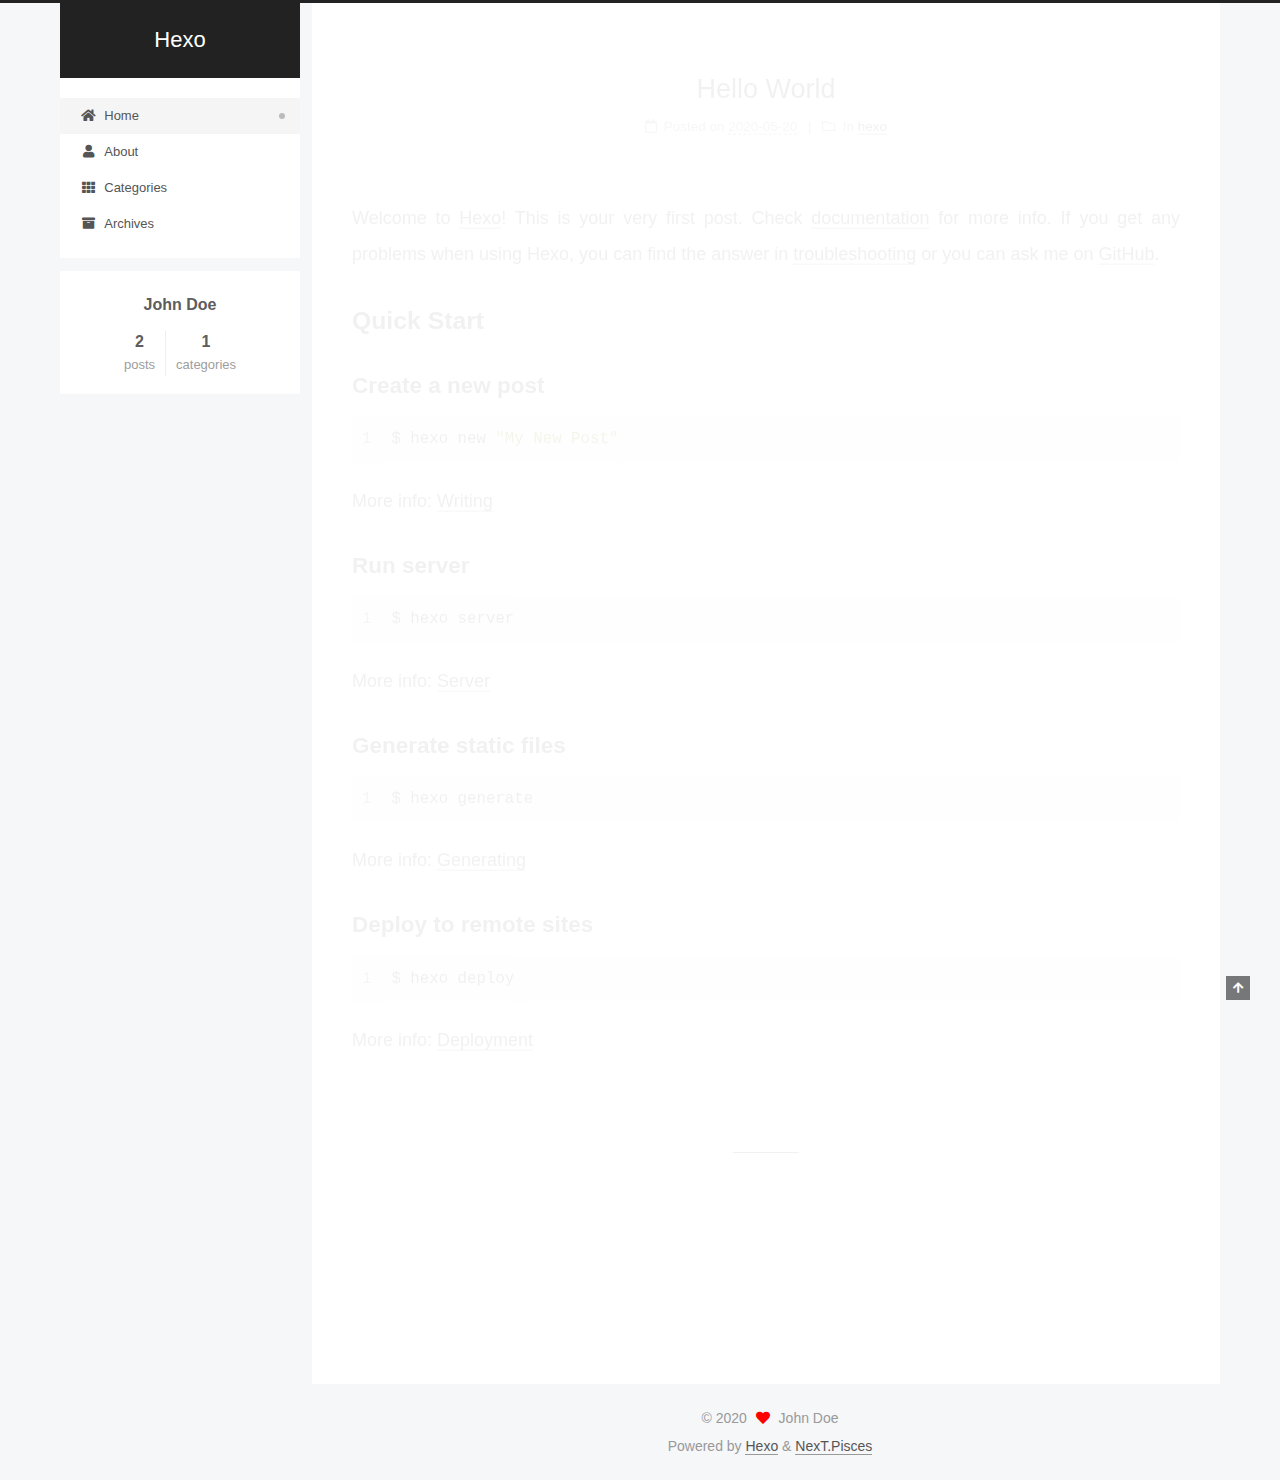
==== index.html @ 44967f20 "Site updated: 2020-05-20 11:41:37" ====
<!DOCTYPE html>
<html lang="en">
<head>
  <meta charset="UTF-8">
<meta name="viewport" content="width=device-width, initial-scale=1, maximum-scale=2">
<meta name="theme-color" content="#222">
<meta name="generator" content="Hexo 4.2.1">
  <link rel="apple-touch-icon" sizes="180x180" href="/images/apple-touch-icon-next.png">
  <link rel="icon" type="image/png" sizes="32x32" href="/images/favicon-32x32-next.png">
  <link rel="icon" type="image/png" sizes="16x16" href="/images/favicon-16x16-next.png">
  <link rel="mask-icon" href="/images/logo.svg" color="#222">

<link rel="stylesheet" href="/css/main.css">


<link rel="stylesheet" href="/lib/font-awesome/css/all.min.css">

<script id="hexo-configurations">
    var NexT = window.NexT || {};
    var CONFIG = {"hostname":"yoursite.com","root":"/","scheme":"Pisces","version":"7.8.0","exturl":false,"sidebar":{"position":"left","display":"post","padding":18,"offset":12,"onmobile":false},"copycode":{"enable":false,"show_result":false,"style":null},"back2top":{"enable":true,"sidebar":false,"scrollpercent":false},"bookmark":{"enable":false,"color":"#222","save":"auto"},"fancybox":false,"mediumzoom":false,"lazyload":false,"pangu":false,"comments":{"style":"tabs","active":null,"storage":true,"lazyload":false,"nav":null},"algolia":{"hits":{"per_page":10},"labels":{"input_placeholder":"Search for Posts","hits_empty":"We didn't find any results for the search: ${query}","hits_stats":"${hits} results found in ${time} ms"}},"localsearch":{"enable":false,"trigger":"auto","top_n_per_article":1,"unescape":false,"preload":false},"motion":{"enable":true,"async":false,"transition":{"post_block":"fadeIn","post_header":"slideDownIn","post_body":"slideDownIn","coll_header":"slideLeftIn","sidebar":"slideUpIn"}}};
  </script>

  <meta property="og:type" content="website">
<meta property="og:title" content="Hexo">
<meta property="og:url" content="http://yoursite.com/index.html">
<meta property="og:site_name" content="Hexo">
<meta property="og:locale" content="en_US">
<meta property="article:author" content="John Doe">
<meta name="twitter:card" content="summary">

<link rel="canonical" href="http://yoursite.com/">


<script id="page-configurations">
  // https://hexo.io/docs/variables.html
  CONFIG.page = {
    sidebar: "",
    isHome : true,
    isPost : false,
    lang   : 'en'
  };
</script>

  <title>Hexo</title>
  






  <noscript>
  <style>
  .use-motion .brand,
  .use-motion .menu-item,
  .sidebar-inner,
  .use-motion .post-block,
  .use-motion .pagination,
  .use-motion .comments,
  .use-motion .post-header,
  .use-motion .post-body,
  .use-motion .collection-header { opacity: initial; }

  .use-motion .site-title,
  .use-motion .site-subtitle {
    opacity: initial;
    top: initial;
  }

  .use-motion .logo-line-before i { left: initial; }
  .use-motion .logo-line-after i { right: initial; }
  </style>
</noscript>

</head>

<body itemscope itemtype="http://schema.org/WebPage">
  <div class="container use-motion">
    <div class="headband"></div>

    <header class="header" itemscope itemtype="http://schema.org/WPHeader">
      <div class="header-inner"><div class="site-brand-container">
  <div class="site-nav-toggle">
    <div class="toggle" aria-label="Toggle navigation bar">
      <span class="toggle-line toggle-line-first"></span>
      <span class="toggle-line toggle-line-middle"></span>
      <span class="toggle-line toggle-line-last"></span>
    </div>
  </div>

  <div class="site-meta">

    <a href="/" class="brand" rel="start">
      <span class="logo-line-before"><i></i></span>
      <h1 class="site-title">Hexo</h1>
      <span class="logo-line-after"><i></i></span>
    </a>
  </div>

  <div class="site-nav-right">
    <div class="toggle popup-trigger">
    </div>
  </div>
</div>




<nav class="site-nav">
  <ul id="menu" class="main-menu menu">
        <li class="menu-item menu-item-home">

    <a href="/" rel="section"><i class="fa fa-home fa-fw"></i>Home</a>

  </li>
        <li class="menu-item menu-item-about">

    <a href="/about/" rel="section"><i class="fa fa-user fa-fw"></i>About</a>

  </li>
        <li class="menu-item menu-item-categories">

    <a href="/categories/" rel="section"><i class="fa fa-th fa-fw"></i>Categories</a>

  </li>
        <li class="menu-item menu-item-archives">

    <a href="/archives/" rel="section"><i class="fa fa-archive fa-fw"></i>Archives</a>

  </li>
  </ul>
</nav>




</div>
    </header>

    
  <div class="back-to-top">
    <i class="fa fa-arrow-up"></i>
    <span>0%</span>
  </div>


    <main class="main">
      <div class="main-inner">
        <div class="content-wrap">
          

          <div class="content index posts-expand">
            
      
  
  
  <article itemscope itemtype="http://schema.org/Article" class="post-block" lang="en">
    <link itemprop="mainEntityOfPage" href="http://yoursite.com/2020/05/20/hello-world/">

    <span hidden itemprop="author" itemscope itemtype="http://schema.org/Person">
      <meta itemprop="image" content="/images/avatar.gif">
      <meta itemprop="name" content="John Doe">
      <meta itemprop="description" content="">
    </span>

    <span hidden itemprop="publisher" itemscope itemtype="http://schema.org/Organization">
      <meta itemprop="name" content="Hexo">
    </span>
      <header class="post-header">
        <h2 class="post-title" itemprop="name headline">
          
            <a href="/2020/05/20/hello-world/" class="post-title-link" itemprop="url">Hello World</a>
        </h2>

        <div class="post-meta">
            <span class="post-meta-item">
              <span class="post-meta-item-icon">
                <i class="far fa-calendar"></i>
              </span>
              <span class="post-meta-item-text">Posted on</span>
              

              <time title="Created: 2020-05-20 10:34:43 / Modified: 10:53:26" itemprop="dateCreated datePublished" datetime="2020-05-20T10:34:43+08:00">2020-05-20</time>
            </span>
            <span class="post-meta-item">
              <span class="post-meta-item-icon">
                <i class="far fa-folder"></i>
              </span>
              <span class="post-meta-item-text">In</span>
                <span itemprop="about" itemscope itemtype="http://schema.org/Thing">
                  <a href="/categories/hexo/" itemprop="url" rel="index"><span itemprop="name">hexo</span></a>
                </span>
            </span>

          

        </div>
      </header>

    
    
    
    <div class="post-body" itemprop="articleBody">

      
          <p>Welcome to <a href="https://hexo.io/" target="_blank" rel="noopener">Hexo</a>! This is your very first post. Check <a href="https://hexo.io/docs/" target="_blank" rel="noopener">documentation</a> for more info. If you get any problems when using Hexo, you can find the answer in <a href="https://hexo.io/docs/troubleshooting.html" target="_blank" rel="noopener">troubleshooting</a> or you can ask me on <a href="https://github.com/hexojs/hexo/issues" target="_blank" rel="noopener">GitHub</a>.</p>
<h2 id="Quick-Start"><a href="#Quick-Start" class="headerlink" title="Quick Start"></a>Quick Start</h2><h3 id="Create-a-new-post"><a href="#Create-a-new-post" class="headerlink" title="Create a new post"></a>Create a new post</h3><figure class="highlight bash"><table><tr><td class="gutter"><pre><span class="line">1</span><br></pre></td><td class="code"><pre><span class="line">$ hexo new <span class="string">"My New Post"</span></span><br></pre></td></tr></table></figure>

<p>More info: <a href="https://hexo.io/docs/writing.html" target="_blank" rel="noopener">Writing</a></p>
<h3 id="Run-server"><a href="#Run-server" class="headerlink" title="Run server"></a>Run server</h3><figure class="highlight bash"><table><tr><td class="gutter"><pre><span class="line">1</span><br></pre></td><td class="code"><pre><span class="line">$ hexo server</span><br></pre></td></tr></table></figure>

<p>More info: <a href="https://hexo.io/docs/server.html" target="_blank" rel="noopener">Server</a></p>
<h3 id="Generate-static-files"><a href="#Generate-static-files" class="headerlink" title="Generate static files"></a>Generate static files</h3><figure class="highlight bash"><table><tr><td class="gutter"><pre><span class="line">1</span><br></pre></td><td class="code"><pre><span class="line">$ hexo generate</span><br></pre></td></tr></table></figure>

<p>More info: <a href="https://hexo.io/docs/generating.html" target="_blank" rel="noopener">Generating</a></p>
<h3 id="Deploy-to-remote-sites"><a href="#Deploy-to-remote-sites" class="headerlink" title="Deploy to remote sites"></a>Deploy to remote sites</h3><figure class="highlight bash"><table><tr><td class="gutter"><pre><span class="line">1</span><br></pre></td><td class="code"><pre><span class="line">$ hexo deploy</span><br></pre></td></tr></table></figure>

<p>More info: <a href="https://hexo.io/docs/one-command-deployment.html" target="_blank" rel="noopener">Deployment</a></p>

      
    </div>

    
    
    
      <footer class="post-footer">
        <div class="post-eof"></div>
      </footer>
  </article>
  
  
  

      
  
  
  <article itemscope itemtype="http://schema.org/Article" class="post-block" lang="en">
    <link itemprop="mainEntityOfPage" href="http://yoursite.com/2020/05/20/%E6%B5%8B%E8%AF%95%E6%96%87%E7%AB%A0/">

    <span hidden itemprop="author" itemscope itemtype="http://schema.org/Person">
      <meta itemprop="image" content="/images/avatar.gif">
      <meta itemprop="name" content="John Doe">
      <meta itemprop="description" content="">
    </span>

    <span hidden itemprop="publisher" itemscope itemtype="http://schema.org/Organization">
      <meta itemprop="name" content="Hexo">
    </span>
      <header class="post-header">
        <h2 class="post-title" itemprop="name headline">
          
            <a href="/2020/05/20/%E6%B5%8B%E8%AF%95%E6%96%87%E7%AB%A0/" class="post-title-link" itemprop="url">测试文章</a>
        </h2>

        <div class="post-meta">
            <span class="post-meta-item">
              <span class="post-meta-item-icon">
                <i class="far fa-calendar"></i>
              </span>
              <span class="post-meta-item-text">Posted on</span>
              

              <time title="Created: 2020-05-20 10:34:43 / Modified: 10:53:16" itemprop="dateCreated datePublished" datetime="2020-05-20T10:34:43+08:00">2020-05-20</time>
            </span>
            <span class="post-meta-item">
              <span class="post-meta-item-icon">
                <i class="far fa-folder"></i>
              </span>
              <span class="post-meta-item-text">In</span>
                <span itemprop="about" itemscope itemtype="http://schema.org/Thing">
                  <a href="/categories/hexo/" itemprop="url" rel="index"><span itemprop="name">hexo</span></a>
                </span>
            </span>

          

        </div>
      </header>

    
    
    
    <div class="post-body" itemprop="articleBody">

      
          
      
    </div>

    
    
    
      <footer class="post-footer">
        <div class="post-eof"></div>
      </footer>
  </article>
  
  
  


  



          </div>
          

<script>
  window.addEventListener('tabs:register', () => {
    let { activeClass } = CONFIG.comments;
    if (CONFIG.comments.storage) {
      activeClass = localStorage.getItem('comments_active') || activeClass;
    }
    if (activeClass) {
      let activeTab = document.querySelector(`a[href="#comment-${activeClass}"]`);
      if (activeTab) {
        activeTab.click();
      }
    }
  });
  if (CONFIG.comments.storage) {
    window.addEventListener('tabs:click', event => {
      if (!event.target.matches('.tabs-comment .tab-content .tab-pane')) return;
      let commentClass = event.target.classList[1];
      localStorage.setItem('comments_active', commentClass);
    });
  }
</script>

        </div>
          
  
  <div class="toggle sidebar-toggle">
    <span class="toggle-line toggle-line-first"></span>
    <span class="toggle-line toggle-line-middle"></span>
    <span class="toggle-line toggle-line-last"></span>
  </div>

  <aside class="sidebar">
    <div class="sidebar-inner">

      <ul class="sidebar-nav motion-element">
        <li class="sidebar-nav-toc">
          Table of Contents
        </li>
        <li class="sidebar-nav-overview">
          Overview
        </li>
      </ul>

      <!--noindex-->
      <div class="post-toc-wrap sidebar-panel">
      </div>
      <!--/noindex-->

      <div class="site-overview-wrap sidebar-panel">
        <div class="site-author motion-element" itemprop="author" itemscope itemtype="http://schema.org/Person">
  <p class="site-author-name" itemprop="name">John Doe</p>
  <div class="site-description" itemprop="description"></div>
</div>
<div class="site-state-wrap motion-element">
  <nav class="site-state">
      <div class="site-state-item site-state-posts">
          <a href="/archives/">
        
          <span class="site-state-item-count">2</span>
          <span class="site-state-item-name">posts</span>
        </a>
      </div>
      <div class="site-state-item site-state-categories">
            <a href="/categories/">
          
        <span class="site-state-item-count">1</span>
        <span class="site-state-item-name">categories</span></a>
      </div>
  </nav>
</div>



      </div>

    </div>
  </aside>
  <div id="sidebar-dimmer"></div>


      </div>
    </main>

    <footer class="footer">
      <div class="footer-inner">
        

        

<div class="copyright">
  
  &copy; 
  <span itemprop="copyrightYear">2020</span>
  <span class="with-love">
    <i class="fa fa-heart"></i>
  </span>
  <span class="author" itemprop="copyrightHolder">John Doe</span>
</div>
  <div class="powered-by">Powered by <a href="https://hexo.io/" class="theme-link" rel="noopener" target="_blank">Hexo</a> & <a href="https://pisces.theme-next.org/" class="theme-link" rel="noopener" target="_blank">NexT.Pisces</a>
  </div>

        








      </div>
    </footer>
  </div>

  
  <script src="/lib/anime.min.js"></script>
  <script src="/lib/velocity/velocity.min.js"></script>
  <script src="/lib/velocity/velocity.ui.min.js"></script>

<script src="/js/utils.js"></script>

<script src="/js/motion.js"></script>


<script src="/js/schemes/pisces.js"></script>


<script src="/js/next-boot.js"></script>




  















  

  

</body>
</html>
---- css/main.css ----
:root {
  --body-bg-color: #f5f7f9;
  --content-bg-color: #fff;
  --card-bg-color: #f5f5f5;
  --text-color: #555;
  --blockquote-color: #666;
  --link-color: #555;
  --link-hover-color: #222;
  --brand-color: #fff;
  --brand-hover-color: #fff;
  --table-row-odd-bg-color: #f9f9f9;
  --table-row-hover-bg-color: #f5f5f5;
  --menu-item-bg-color: #f5f5f5;
  --btn-default-bg: #fff;
  --btn-default-color: #555;
  --btn-default-border-color: #555;
  --btn-default-hover-bg: #222;
  --btn-default-hover-color: #fff;
  --btn-default-hover-border-color: #222;
}
html {
  line-height: 1.15; /* 1 */
  -webkit-text-size-adjust: 100%; /* 2 */
}
body {
  margin: 0;
}
main {
  display: block;
}
h1 {
  font-size: 2em;
  margin: 0.67em 0;
}
hr {
  box-sizing: content-box; /* 1 */
  height: 0; /* 1 */
  overflow: visible; /* 2 */
}
pre {
  font-family: monospace, monospace; /* 1 */
  font-size: 1em; /* 2 */
}
a {
  background: transparent;
}
abbr[title] {
  border-bottom: none; /* 1 */
  text-decoration: underline; /* 2 */
  text-decoration: underline dotted; /* 2 */
}
b,
strong {
  font-weight: bolder;
}
code,
kbd,
samp {
  font-family: monospace, monospace; /* 1 */
  font-size: 1em; /* 2 */
}
small {
  font-size: 80%;
}
sub,
sup {
  font-size: 75%;
  line-height: 0;
  position: relative;
  vertical-align: baseline;
}
sub {
  bottom: -0.25em;
}
sup {
  top: -0.5em;
}
img {
  border-style: none;
}
button,
input,
optgroup,
select,
textarea {
  font-family: inherit; /* 1 */
  font-size: 100%; /* 1 */
  line-height: 1.15; /* 1 */
  margin: 0; /* 2 */
}
button,
input {
/* 1 */
  overflow: visible;
}
button,
select {
/* 1 */
  text-transform: none;
}
button,
[type='button'],
[type='reset'],
[type='submit'] {
  -webkit-appearance: button;
}
button::-moz-focus-inner,
[type='button']::-moz-focus-inner,
[type='reset']::-moz-focus-inner,
[type='submit']::-moz-focus-inner {
  border-style: none;
  padding: 0;
}
button:-moz-focusring,
[type='button']:-moz-focusring,
[type='reset']:-moz-focusring,
[type='submit']:-moz-focusring {
  outline: 1px dotted ButtonText;
}
fieldset {
  padding: 0.35em 0.75em 0.625em;
}
legend {
  box-sizing: border-box; /* 1 */
  color: inherit; /* 2 */
  display: table; /* 1 */
  max-width: 100%; /* 1 */
  padding: 0; /* 3 */
  white-space: normal; /* 1 */
}
progress {
  vertical-align: baseline;
}
textarea {
  overflow: auto;
}
[type='checkbox'],
[type='radio'] {
  box-sizing: border-box; /* 1 */
  padding: 0; /* 2 */
}
[type='number']::-webkit-inner-spin-button,
[type='number']::-webkit-outer-spin-button {
  height: auto;
}
[type='search'] {
  outline-offset: -2px; /* 2 */
  -webkit-appearance: textfield; /* 1 */
}
[type='search']::-webkit-search-decoration {
  -webkit-appearance: none;
}
::-webkit-file-upload-button {
  font: inherit; /* 2 */
  -webkit-appearance: button; /* 1 */
}
details {
  display: block;
}
summary {
  display: list-item;
}
template {
  display: none;
}
[hidden] {
  display: none;
}
::selection {
  background: #262a30;
  color: #eee;
}
html,
body {
  height: 100%;
}
body {
  background: var(--body-bg-color);
  color: var(--text-color);
  font-family: 'Lato', "PingFang SC", "Microsoft YaHei", sans-serif;
  font-size: 1em;
  line-height: 2;
}
@media (max-width: 991px) {
  body {
    padding-left: 0 !important;
    padding-right: 0 !important;
  }
}
h1,
h2,
h3,
h4,
h5,
h6 {
  font-family: 'Lato', "PingFang SC", "Microsoft YaHei", sans-serif;
  font-weight: bold;
  line-height: 1.5;
  margin: 20px 0 15px;
}
h1 {
  font-size: 1.5em;
}
h2 {
  font-size: 1.375em;
}
h3 {
  font-size: 1.25em;
}
h4 {
  font-size: 1.125em;
}
h5 {
  font-size: 1em;
}
h6 {
  font-size: 0.875em;
}
p {
  margin: 0 0 20px 0;
}
a,
span.exturl {
  border-bottom: 1px solid #999;
  color: var(--link-color);
  outline: 0;
  text-decoration: none;
  overflow-wrap: break-word;
  word-wrap: break-word;
  cursor: pointer;
}
a:hover,
span.exturl:hover {
  border-bottom-color: var(--link-hover-color);
  color: var(--link-hover-color);
}
iframe,
img,
video {
  display: block;
  margin-left: auto;
  margin-right: auto;
  max-width: 100%;
}
hr {
  background-image: repeating-linear-gradient(-45deg, #ddd, #ddd 4px, transparent 4px, transparent 8px);
  border: 0;
  height: 3px;
  margin: 40px 0;
}
blockquote {
  border-left: 4px solid #ddd;
  color: var(--blockquote-color);
  margin: 0;
  padding: 0 15px;
}
blockquote cite::before {
  content: '-';
  padding: 0 5px;
}
dt {
  font-weight: bold;
}
dd {
  margin: 0;
  padding: 0;
}
kbd {
  background-color: #f5f5f5;
  background-image: linear-gradient(#eee, #fff, #eee);
  border: 1px solid #ccc;
  border-radius: 0.2em;
  box-shadow: 0.1em 0.1em 0.2em rgba(0,0,0,0.1);
  color: #555;
  font-family: inherit;
  padding: 0.1em 0.3em;
  white-space: nowrap;
}
.table-container {
  overflow: auto;
}
table {
  border-collapse: collapse;
  border-spacing: 0;
  font-size: 0.875em;
  margin: 0 0 20px 0;
  width: 100%;
}
tbody tr:nth-of-type(odd) {
  background: var(--table-row-odd-bg-color);
}
tbody tr:hover {
  background: var(--table-row-hover-bg-color);
}
caption,
th,
td {
  font-weight: normal;
  padding: 8px;
  vertical-align: middle;
}
th,
td {
  border: 1px solid #ddd;
  border-bottom: 3px solid #ddd;
}
th {
  font-weight: 700;
  padding-bottom: 10px;
}
td {
  border-bottom-width: 1px;
}
.btn {
  background: var(--btn-default-bg);
  border: 2px solid var(--btn-default-border-color);
  border-radius: 2px;
  color: var(--btn-default-color);
  display: inline-block;
  font-size: 0.875em;
  line-height: 2;
  padding: 0 20px;
  text-decoration: none;
  transition-property: background-color;
  transition-delay: 0s;
  transition-duration: 0.2s;
  transition-timing-function: ease-in-out;
}
.btn:hover {
  background: var(--btn-default-hover-bg);
  border-color: var(--btn-default-hover-border-color);
  color: var(--btn-default-hover-color);
}
.btn + .btn {
  margin: 0 0 8px 8px;
}
.btn .fa-fw {
  text-align: left;
  width: 1.285714285714286em;
}
.toggle {
  line-height: 0;
}
.toggle .toggle-line {
  background: #fff;
  display: inline-block;
  height: 2px;
  left: 0;
  position: relative;
  top: 0;
  transition: all 0.4s;
  vertical-align: top;
  width: 100%;
}
.toggle .toggle-line:not(:first-child) {
  margin-top: 3px;
}
.toggle.toggle-arrow .toggle-line-first {
  left: 50%;
  top: 2px;
  transform: rotate(45deg);
  width: 50%;
}
.toggle.toggle-arrow .toggle-line-middle {
  left: 2px;
  width: 90%;
}
.toggle.toggle-arrow .toggle-line-last {
  left: 50%;
  top: -2px;
  transform: rotate(-45deg);
  width: 50%;
}
.toggle.toggle-close .toggle-line-first {
  transform: rotate(-45deg);
  top: 5px;
}
.toggle.toggle-close .toggle-line-middle {
  opacity: 0;
}
.toggle.toggle-close .toggle-line-last {
  transform: rotate(45deg);
  top: -5px;
}
.highlight,
pre {
  background: #f7f7f7;
  color: #4d4d4c;
  line-height: 1.6;
  margin: 0 auto 20px;
}
pre,
code {
  font-family: consolas, Menlo, monospace, "PingFang SC", "Microsoft YaHei";
}
code {
  background: #eee;
  border-radius: 3px;
  color: #555;
  padding: 2px 4px;
  overflow-wrap: break-word;
  word-wrap: break-word;
}
.highlight *::selection {
  background: #d6d6d6;
}
.highlight pre {
  border: 0;
  margin: 0;
  padding: 10px 0;
}
.highlight table {
  border: 0;
  margin: 0;
  width: auto;
}
.highlight td {
  border: 0;
  padding: 0;
}
.highlight figcaption {
  background: #eff2f3;
  color: #4d4d4c;
  display: flex;
  font-size: 0.875em;
  justify-content: space-between;
  line-height: 1.2;
  padding: 0.5em;
}
.highlight figcaption a {
  color: #4d4d4c;
}
.highlight figcaption a:hover {
  border-bottom-color: #4d4d4c;
}
.highlight .gutter {
  -moz-user-select: none;
  -ms-user-select: none;
  -webkit-user-select: none;
  user-select: none;
}
.highlight .gutter pre {
  background: #eff2f3;
  color: #869194;
  padding-left: 10px;
  padding-right: 10px;
  text-align: right;
}
.highlight .code pre {
  background: #f7f7f7;
  padding-left: 10px;
  width: 100%;
}
.gist table {
  width: auto;
}
.gist table td {
  border: 0;
}
pre {
  overflow: auto;
  padding: 10px;
}
pre code {
  background: none;
  color: #4d4d4c;
  font-size: 0.875em;
  padding: 0;
  text-shadow: none;
}
pre .deletion {
  background: #fdd;
}
pre .addition {
  background: #dfd;
}
pre .meta {
  color: #eab700;
  -moz-user-select: none;
  -ms-user-select: none;
  -webkit-user-select: none;
  user-select: none;
}
pre .comment {
  color: #8e908c;
}
pre .variable,
pre .attribute,
pre .tag,
pre .name,
pre .regexp,
pre .ruby .constant,
pre .xml .tag .title,
pre .xml .pi,
pre .xml .doctype,
pre .html .doctype,
pre .css .id,
pre .css .class,
pre .css .pseudo {
  color: #c82829;
}
pre .number,
pre .preprocessor,
pre .built_in,
pre .builtin-name,
pre .literal,
pre .params,
pre .constant,
pre .command {
  color: #f5871f;
}
pre .ruby .class .title,
pre .css .rules .attribute,
pre .string,
pre .symbol,
pre .value,
pre .inheritance,
pre .header,
pre .ruby .symbol,
pre .xml .cdata,
pre .special,
pre .formula {
  color: #718c00;
}
pre .title,
pre .css .hexcolor {
  color: #3e999f;
}
pre .function,
pre .python .decorator,
pre .python .title,
pre .ruby .function .title,
pre .ruby .title .keyword,
pre .perl .sub,
pre .javascript .title,
pre .coffeescript .title {
  color: #4271ae;
}
pre .keyword,
pre .javascript .function {
  color: #8959a8;
}
.blockquote-center {
  border-left: none;
  margin: 40px 0;
  padding: 0;
  position: relative;
  text-align: center;
}
.blockquote-center .fa {
  display: block;
  opacity: 0.6;
  position: absolute;
  width: 100%;
}
.blockquote-center .fa-quote-left {
  border-top: 1px solid #ccc;
  text-align: left;
  top: -20px;
}
.blockquote-center .fa-quote-right {
  border-bottom: 1px solid #ccc;
  text-align: right;
  bottom: -20px;
}
.blockquote-center p,
.blockquote-center div {
  text-align: center;
}
.post-body .group-picture img {
  margin: 0 auto;
  padding: 0 3px;
}
.group-picture-row {
  margin-bottom: 6px;
  overflow: hidden;
}
.group-picture-column {
  float: left;
  margin-bottom: 10px;
}
.post-body .label {
  color: #555;
  display: inline;
  padding: 0 2px;
}
.post-body .label.default {
  background: #f0f0f0;
}
.post-body .label.primary {
  background: #efe6f7;
}
.post-body .label.info {
  background: #e5f2f8;
}
.post-body .label.success {
  background: #e7f4e9;
}
.post-body .label.warning {
  background: #fcf6e1;
}
.post-body .label.danger {
  background: #fae8eb;
}
.post-body .tabs {
  margin-bottom: 20px;
}
.post-body .tabs,
.tabs-comment {
  display: block;
  padding-top: 10px;
  position: relative;
}
.post-body .tabs ul.nav-tabs,
.tabs-comment ul.nav-tabs {
  display: flex;
  flex-wrap: wrap;
  margin: 0;
  margin-bottom: -1px;
  padding: 0;
}
@media (max-width: 413px) {
  .post-body .tabs ul.nav-tabs,
  .tabs-comment ul.nav-tabs {
    display: block;
    margin-bottom: 5px;
  }
}
.post-body .tabs ul.nav-tabs li.tab,
.tabs-comment ul.nav-tabs li.tab {
  border-bottom: 1px solid #ddd;
  border-left: 1px solid transparent;
  border-right: 1px solid transparent;
  border-top: 3px solid transparent;
  flex-grow: 1;
  list-style-type: none;
  border-radius: 0 0 0 0;
}
@media (max-width: 413px) {
  .post-body .tabs ul.nav-tabs li.tab,
  .tabs-comment ul.nav-tabs li.tab {
    border-bottom: 1px solid transparent;
    border-left: 3px solid transparent;
    border-right: 1px solid transparent;
    border-top: 1px solid transparent;
  }
}
@media (max-width: 413px) {
  .post-body .tabs ul.nav-tabs li.tab,
  .tabs-comment ul.nav-tabs li.tab {
    border-radius: 0;
  }
}
.post-body .tabs ul.nav-tabs li.tab a,
.tabs-comment ul.nav-tabs li.tab a {
  border-bottom: initial;
  display: block;
  line-height: 1.8;
  outline: 0;
  padding: 0.25em 0.75em;
  text-align: center;
  transition-delay: 0s;
  transition-duration: 0.2s;
  transition-timing-function: ease-out;
}
.post-body .tabs ul.nav-tabs li.tab a i,
.tabs-comment ul.nav-tabs li.tab a i {
  width: 1.285714285714286em;
}
.post-body .tabs ul.nav-tabs li.tab.active,
.tabs-comment ul.nav-tabs li.tab.active {
  border-bottom: 1px solid transparent;
  border-left: 1px solid #ddd;
  border-right: 1px solid #ddd;
  border-top: 3px solid #fc6423;
}
@media (max-width: 413px) {
  .post-body .tabs ul.nav-tabs li.tab.active,
  .tabs-comment ul.nav-tabs li.tab.active {
    border-bottom: 1px solid #ddd;
    border-left: 3px solid #fc6423;
    border-right: 1px solid #ddd;
    border-top: 1px solid #ddd;
  }
}
.post-body .tabs ul.nav-tabs li.tab.active a,
.tabs-comment ul.nav-tabs li.tab.active a {
  color: var(--link-color);
  cursor: default;
}
.post-body .tabs .tab-content .tab-pane,
.tabs-comment .tab-content .tab-pane {
  border: 1px solid #ddd;
  border-top: 0;
  padding: 20px 20px 0 20px;
  border-radius: 0;
}
.post-body .tabs .tab-content .tab-pane:not(.active),
.tabs-comment .tab-content .tab-pane:not(.active) {
  display: none;
}
.post-body .tabs .tab-content .tab-pane.active,
.tabs-comment .tab-content .tab-pane.active {
  display: block;
}
.post-body .tabs .tab-content .tab-pane.active:nth-of-type(1),
.tabs-comment .tab-content .tab-pane.active:nth-of-type(1) {
  border-radius: 0 0 0 0;
}
@media (max-width: 413px) {
  .post-body .tabs .tab-content .tab-pane.active:nth-of-type(1),
  .tabs-comment .tab-content .tab-pane.active:nth-of-type(1) {
    border-radius: 0;
  }
}
.post-body .note {
  border-radius: 3px;
  margin-bottom: 20px;
  padding: 1em;
  position: relative;
  border: 1px solid #eee;
  border-left-width: 5px;
}
.post-body .note h2,
.post-body .note h3,
.post-body .note h4,
.post-body .note h5,
.post-body .note h6 {
  margin-top: 0;
  border-bottom: initial;
  margin-bottom: 0;
  padding-top: 0;
}
.post-body .note p:first-child,
.post-body .note ul:first-child,
.post-body .note ol:first-child,
.post-body .note table:first-child,
.post-body .note pre:first-child,
.post-body .note blockquote:first-child,
.post-body .note img:first-child {
  margin-top: 0;
}
.post-body .note p:last-child,
.post-body .note ul:last-child,
.post-body .note ol:last-child,
.post-body .note table:last-child,
.post-body .note pre:last-child,
.post-body .note blockquote:last-child,
.post-body .note img:last-child {
  margin-bottom: 0;
}
.post-body .note.default {
  border-left-color: #777;
}
.post-body .note.default h2,
.post-body .note.default h3,
.post-body .note.default h4,
.post-body .note.default h5,
.post-body .note.default h6 {
  color: #777;
}
.post-body .note.primary {
  border-left-color: #6f42c1;
}
.post-body .note.primary h2,
.post-body .note.primary h3,
.post-body .note.primary h4,
.post-body .note.primary h5,
.post-body .note.primary h6 {
  color: #6f42c1;
}
.post-body .note.info {
  border-left-color: #428bca;
}
.post-body .note.info h2,
.post-body .note.info h3,
.post-body .note.info h4,
.post-body .note.info h5,
.post-body .note.info h6 {
  color: #428bca;
}
.post-body .note.success {
  border-left-color: #5cb85c;
}
.post-body .note.success h2,
.post-body .note.success h3,
.post-body .note.success h4,
.post-body .note.success h5,
.post-body .note.success h6 {
  color: #5cb85c;
}
.post-body .note.warning {
  border-left-color: #f0ad4e;
}
.post-body .note.warning h2,
.post-body .note.warning h3,
.post-body .note.warning h4,
.post-body .note.warning h5,
.post-body .note.warning h6 {
  color: #f0ad4e;
}
.post-body .note.danger {
  border-left-color: #d9534f;
}
.post-body .note.danger h2,
.post-body .note.danger h3,
.post-body .note.danger h4,
.post-body .note.danger h5,
.post-body .note.danger h6 {
  color: #d9534f;
}
.pagination .prev,
.pagination .next,
.pagination .page-number,
.pagination .space {
  display: inline-block;
  margin: 0 10px;
  padding: 0 11px;
  position: relative;
  top: -1px;
}
@media (max-width: 767px) {
  .pagination .prev,
  .pagination .next,
  .pagination .page-number,
  .pagination .space {
    margin: 0 5px;
  }
}
.pagination {
  border-top: 1px solid #eee;
  margin: 120px 0 0;
  text-align: center;
}
.pagination .prev,
.pagination .next,
.pagination .page-number {
  border-bottom: 0;
  border-top: 1px solid #eee;
  transition-property: border-color;
  transition-delay: 0s;
  transition-duration: 0.2s;
  transition-timing-function: ease-in-out;
}
.pagination .prev:hover,
.pagination .next:hover,
.pagination .page-number:hover {
  border-top-color: #222;
}
.pagination .space {
  margin: 0;
  padding: 0;
}
.pagination .prev {
  margin-left: 0;
}
.pagination .next {
  margin-right: 0;
}
.pagination .page-number.current {
  background: #ccc;
  border-top-color: #ccc;
  color: #fff;
}
@media (max-width: 767px) {
  .pagination {
    border-top: none;
  }
  .pagination .prev,
  .pagination .next,
  .pagination .page-number {
    border-bottom: 1px solid #eee;
    border-top: 0;
    margin-bottom: 10px;
    padding: 0 10px;
  }
  .pagination .prev:hover,
  .pagination .next:hover,
  .pagination .page-number:hover {
    border-bottom-color: #222;
  }
}
.comments {
  margin-top: 60px;
  overflow: hidden;
}
.comment-button-group {
  display: flex;
  flex-wrap: wrap-reverse;
  justify-content: center;
  margin: 1em 0;
}
.comment-button-group .comment-button {
  margin: 0.1em 0.2em;
}
.comment-button-group .comment-button.active {
  background: var(--btn-default-hover-bg);
  border-color: var(--btn-default-hover-border-color);
  color: var(--btn-default-hover-color);
}
.comment-position {
  display: none;
}
.comment-position.active {
  display: block;
}
.tabs-comment {
  background: var(--content-bg-color);
  margin-top: 4em;
  padding-top: 0;
}
.tabs-comment .comments {
  border: 0;
  box-shadow: none;
  margin-top: 0;
  padding-top: 0;
}
.container {
  min-height: 100%;
  position: relative;
}
.main-inner {
  margin: 0 auto;
  width: calc(100% - 20px);
}
@media (min-width: 1200px) {
  .main-inner {
    width: 1160px;
  }
}
@media (min-width: 1600px) {
  .main-inner {
    width: 73%;
  }
}
@media (max-width: 767px) {
  .content-wrap {
    padding: 0 20px;
  }
}
.header {
  background: transparent;
}
.header-inner {
  margin: 0 auto;
  width: calc(100% - 20px);
}
@media (min-width: 1200px) {
  .header-inner {
    width: 1160px;
  }
}
@media (min-width: 1600px) {
  .header-inner {
    width: 73%;
  }
}
.site-brand-container {
  display: flex;
  flex-shrink: 0;
  padding: 0 10px;
}
.headband {
  background: #222;
  height: 3px;
}
.site-meta {
  flex-grow: 1;
  text-align: center;
}
@media (max-width: 767px) {
  .site-meta {
    text-align: center;
  }
}
.brand {
  border-bottom: none;
  color: var(--brand-color);
  display: inline-block;
  line-height: 1.375em;
  padding: 0 40px;
  position: relative;
}
.brand:hover {
  color: var(--brand-hover-color);
}
.site-title {
  font-family: 'Lato', "PingFang SC", "Microsoft YaHei", sans-serif;
  font-size: 1.375em;
  font-weight: normal;
  margin: 0;
}
.site-subtitle {
  color: #ddd;
  font-size: 0.8125em;
  margin: 10px 0;
}
.use-motion .brand {
  opacity: 0;
}
.use-motion .site-title,
.use-motion .site-subtitle,
.use-motion .custom-logo-image {
  opacity: 0;
  position: relative;
  top: -10px;
}
.site-nav-toggle,
.site-nav-right {
  display: none;
}
@media (max-width: 767px) {
  .site-nav-toggle,
  .site-nav-right {
    display: flex;
    flex-direction: column;
    justify-content: center;
  }
}
.site-nav-toggle .toggle,
.site-nav-right .toggle {
  color: var(--text-color);
  padding: 10px;
  width: 22px;
}
.site-nav-toggle .toggle .toggle-line,
.site-nav-right .toggle .toggle-line {
  background: var(--text-color);
  border-radius: 1px;
}
.site-nav {
  display: block;
}
@media (max-width: 767px) {
  .site-nav {
    clear: both;
    display: none;
  }
}
.site-nav.site-nav-on {
  display: block;
}
.menu {
  margin-top: 20px;
  padding-left: 0;
  text-align: center;
}
.menu-item {
  display: inline-block;
  list-style: none;
  margin: 0 10px;
}
@media (max-width: 767px) {
  .menu-item {
    display: block;
    margin-top: 10px;
  }
  .menu-item.menu-item-search {
    display: none;
  }
}
.menu-item a,
.menu-item span.exturl {
  border-bottom: 0;
  display: block;
  font-size: 0.8125em;
  transition-property: border-color;
  transition-delay: 0s;
  transition-duration: 0.2s;
  transition-timing-function: ease-in-out;
}
@media (hover: none) {
  .menu-item a:hover,
  .menu-item span.exturl:hover {
    border-bottom-color: transparent !important;
  }
}
.menu-item .fa,
.menu-item .fab,
.menu-item .far,
.menu-item .fas {
  margin-right: 8px;
}
.menu-item .badge {
  display: inline-block;
  font-weight: bold;
  line-height: 1;
  margin-left: 0.35em;
  margin-top: 0.35em;
  text-align: center;
  white-space: nowrap;
}
@media (max-width: 767px) {
  .menu-item .badge {
    float: right;
    margin-left: 0;
  }
}
.menu-item-active a,
.menu .menu-item a:hover,
.menu .menu-item span.exturl:hover {
  background: var(--menu-item-bg-color);
}
.use-motion .menu-item {
  opacity: 0;
}
.sidebar {
  background: #222;
  bottom: 0;
  box-shadow: inset 0 2px 6px #000;
  position: fixed;
  top: 0;
}
@media (max-width: 991px) {
  .sidebar {
    display: none;
  }
}
.sidebar-inner {
  color: #999;
  padding: 18px 10px;
  text-align: center;
}
.cc-license {
  margin-top: 10px;
  text-align: center;
}
.cc-license .cc-opacity {
  border-bottom: none;
  opacity: 0.7;
}
.cc-license .cc-opacity:hover {
  opacity: 0.9;
}
.cc-license img {
  display: inline-block;
}
.site-author-image {
  border: 1px solid #eee;
  display: block;
  margin: 0 auto;
  max-width: 120px;
  padding: 2px;
}
.site-author-name {
  color: var(--text-color);
  font-weight: 600;
  margin: 0;
  text-align: center;
}
.site-description {
  color: #999;
  font-size: 0.8125em;
  margin-top: 0;
  text-align: center;
}
.links-of-author {
  margin-top: 15px;
}
.links-of-author a,
.links-of-author span.exturl {
  border-bottom-color: #555;
  display: inline-block;
  font-size: 0.8125em;
  margin-bottom: 10px;
  margin-right: 10px;
  vertical-align: middle;
}
.links-of-author a::before,
.links-of-author span.exturl::before {
  background: #ecc20f;
  border-radius: 50%;
  content: ' ';
  display: inline-block;
  height: 4px;
  margin-right: 3px;
  vertical-align: middle;
  width: 4px;
}
.sidebar-button {
  margin-top: 15px;
}
.sidebar-button a {
  border: 1px solid #fc6423;
  border-radius: 4px;
  color: #fc6423;
  display: inline-block;
  padding: 0 15px;
}
.sidebar-button a .fa,
.sidebar-button a .fab,
.sidebar-button a .far,
.sidebar-button a .fas {
  margin-right: 5px;
}
.sidebar-button a:hover {
  background: #fc6423;
  border: 1px solid #fc6423;
  color: #fff;
}
.sidebar-button a:hover .fa,
.sidebar-button a:hover .fab,
.sidebar-button a:hover .far,
.sidebar-button a:hover .fas {
  color: #fff;
}
.links-of-blogroll {
  font-size: 0.8125em;
  margin-top: 10px;
}
.links-of-blogroll-title {
  font-size: 0.875em;
  font-weight: 600;
  margin-top: 0;
}
.links-of-blogroll-list {
  list-style: none;
  margin: 0;
  padding: 0;
}
#sidebar-dimmer {
  display: none;
}
@media (max-width: 767px) {
  #sidebar-dimmer {
    background: #000;
    display: block;
    height: 100%;
    left: 100%;
    opacity: 0;
    position: fixed;
    top: 0;
    width: 100%;
    z-index: 1100;
  }
  .sidebar-active + #sidebar-dimmer {
    opacity: 0.7;
    transform: translateX(-100%);
    transition: opacity 0.5s;
  }
}
.sidebar-nav {
  margin: 0;
  padding-bottom: 20px;
  padding-left: 0;
}
.sidebar-nav li {
  border-bottom: 1px solid transparent;
  color: var(--text-color);
  cursor: pointer;
  display: inline-block;
  font-size: 0.875em;
}
.sidebar-nav li.sidebar-nav-overview {
  margin-left: 10px;
}
.sidebar-nav li:hover {
  color: #fc6423;
}
.sidebar-nav .sidebar-nav-active {
  border-bottom-color: #fc6423;
  color: #fc6423;
}
.sidebar-nav .sidebar-nav-active:hover {
  color: #fc6423;
}
.sidebar-panel {
  display: none;
  overflow-x: hidden;
  overflow-y: auto;
}
.sidebar-panel-active {
  display: block;
}
.sidebar-toggle {
  background: #222;
  bottom: 45px;
  cursor: pointer;
  height: 14px;
  left: 30px;
  padding: 5px;
  position: fixed;
  width: 14px;
  z-index: 1300;
}
@media (max-width: 991px) {
  .sidebar-toggle {
    left: 20px;
    opacity: 0.8;
    display: none;
  }
}
.sidebar-toggle:hover .toggle-line {
  background: #fc6423;
}
.post-toc {
  font-size: 0.875em;
}
.post-toc ol {
  list-style: none;
  margin: 0;
  padding: 0 2px 5px 10px;
  text-align: left;
}
.post-toc ol > ol {
  padding-left: 0;
}
.post-toc ol a {
  transition-property: all;
  transition-delay: 0s;
  transition-duration: 0.2s;
  transition-timing-function: ease-in-out;
}
.post-toc .nav-item {
  line-height: 1.8;
  overflow: hidden;
  text-overflow: ellipsis;
  white-space: nowrap;
}
.post-toc .nav .nav-child {
  display: none;
}
.post-toc .nav .active > .nav-child {
  display: block;
}
.post-toc .nav .active-current > .nav-child {
  display: block;
}
.post-toc .nav .active-current > .nav-child > .nav-item {
  display: block;
}
.post-toc .nav .active > a {
  border-bottom-color: #fc6423;
  color: #fc6423;
}
.post-toc .nav .active-current > a {
  color: #fc6423;
}
.post-toc .nav .active-current > a:hover {
  color: #fc6423;
}
.site-state {
  display: flex;
  justify-content: center;
  line-height: 1.4;
  margin-top: 10px;
  overflow: hidden;
  text-align: center;
  white-space: nowrap;
}
.site-state-item {
  padding: 0 15px;
}
.site-state-item:not(:first-child) {
  border-left: 1px solid #eee;
}
.site-state-item a {
  border-bottom: none;
}
.site-state-item-count {
  display: block;
  font-size: 1em;
  font-weight: 600;
  text-align: center;
}
.site-state-item-name {
  color: #999;
  font-size: 0.8125em;
}
.footer {
  color: #999;
  font-size: 0.875em;
  padding: 20px 0;
}
.footer.footer-fixed {
  bottom: 0;
  left: 0;
  position: absolute;
  right: 0;
}
.footer-inner {
  box-sizing: border-box;
  margin: 0 auto;
  text-align: center;
  width: calc(100% - 20px);
}
@media (min-width: 1200px) {
  .footer-inner {
    width: 1160px;
  }
}
@media (min-width: 1600px) {
  .footer-inner {
    width: 73%;
  }
}
.languages {
  display: inline-block;
  font-size: 1.125em;
  position: relative;
}
.languages .lang-select-label span {
  margin: 0 0.5em;
}
.languages .lang-select {
  height: 100%;
  left: 0;
  opacity: 0;
  position: absolute;
  top: 0;
  width: 100%;
}
.with-love {
  color: #ff0000;
  display: inline-block;
  margin: 0 5px;
}
.powered-by,
.theme-info {
  display: inline-block;
}
@-moz-keyframes iconAnimate {
  0%, 100% {
    transform: scale(1);
  }
  10%, 30% {
    transform: scale(0.9);
  }
  20%, 40%, 60%, 80% {
    transform: scale(1.1);
  }
  50%, 70% {
    transform: scale(1.1);
  }
}
@-webkit-keyframes iconAnimate {
  0%, 100% {
    transform: scale(1);
  }
  10%, 30% {
    transform: scale(0.9);
  }
  20%, 40%, 60%, 80% {
    transform: scale(1.1);
  }
  50%, 70% {
    transform: scale(1.1);
  }
}
@-o-keyframes iconAnimate {
  0%, 100% {
    transform: scale(1);
  }
  10%, 30% {
    transform: scale(0.9);
  }
  20%, 40%, 60%, 80% {
    transform: scale(1.1);
  }
  50%, 70% {
    transform: scale(1.1);
  }
}
@keyframes iconAnimate {
  0%, 100% {
    transform: scale(1);
  }
  10%, 30% {
    transform: scale(0.9);
  }
  20%, 40%, 60%, 80% {
    transform: scale(1.1);
  }
  50%, 70% {
    transform: scale(1.1);
  }
}
.back-to-top {
  font-size: 12px;
  text-align: center;
  transition-delay: 0s;
  transition-duration: 0.2s;
  transition-timing-function: ease-in-out;
}
.back-to-top {
  background: #222;
  bottom: -100px;
  box-sizing: border-box;
  color: #fff;
  cursor: pointer;
  left: 30px;
  opacity: 0.6;
  padding: 0 6px;
  position: fixed;
  transition-property: bottom;
  z-index: 1300;
  width: 24px;
}
.back-to-top span {
  display: none;
}
.back-to-top:hover {
  color: #fc6423;
}
.back-to-top.back-to-top-on {
  bottom: 30px;
}
@media (max-width: 991px) {
  .back-to-top {
    left: 20px;
    opacity: 0.8;
  }
}
.post-body {
  font-family: 'Lato', "PingFang SC", "Microsoft YaHei", sans-serif;
  overflow-wrap: break-word;
  word-wrap: break-word;
}
@media (min-width: 1200px) {
  .post-body {
    font-size: 1.125em;
  }
}
.post-body .exturl .fa {
  font-size: 0.875em;
  margin-left: 4px;
}
.post-body .image-caption,
.post-body .figure .caption {
  color: #999;
  font-size: 0.875em;
  font-weight: bold;
  line-height: 1;
  margin: -20px auto 15px;
  text-align: center;
}
.post-sticky-flag {
  display: inline-block;
  transform: rotate(30deg);
}
.post-button {
  margin-top: 40px;
  text-align: center;
}
.use-motion .post-block,
.use-motion .pagination,
.use-motion .comments {
  opacity: 0;
}
.use-motion .post-header {
  opacity: 0;
}
.use-motion .post-body {
  opacity: 0;
}
.use-motion .collection-header {
  opacity: 0;
}
.posts-collapse {
  margin-left: 35px;
  position: relative;
}
@media (max-width: 767px) {
  .posts-collapse {
    margin-left: 0px;
    margin-right: 0px;
  }
}
.posts-collapse .collection-title {
  font-size: 1.125em;
  position: relative;
}
.posts-collapse .collection-title::before {
  background: #999;
  border: 1px solid #fff;
  border-radius: 50%;
  content: ' ';
  height: 10px;
  left: 0;
  margin-left: -6px;
  margin-top: -4px;
  position: absolute;
  top: 50%;
  width: 10px;
}
.posts-collapse .collection-year {
  font-size: 1.5em;
  font-weight: bold;
  margin: 60px 0;
  position: relative;
}
.posts-collapse .collection-year::before {
  background: #bbb;
  border-radius: 50%;
  content: ' ';
  height: 8px;
  left: 0;
  margin-left: -4px;
  margin-top: -4px;
  position: absolute;
  top: 50%;
  width: 8px;
}
.posts-collapse .collection-header {
  display: block;
  margin: 0 0 0 20px;
}
.posts-collapse .collection-header small {
  color: #bbb;
  margin-left: 5px;
}
.posts-collapse .post-header {
  border-bottom: 1px dashed #ccc;
  margin: 30px 0;
  padding-left: 15px;
  position: relative;
  transition-property: border;
  transition-delay: 0s;
  transition-duration: 0.2s;
  transition-timing-function: ease-in-out;
}
.posts-collapse .post-header::before {
  background: #bbb;
  border: 1px solid #fff;
  border-radius: 50%;
  content: ' ';
  height: 6px;
  left: 0;
  margin-left: -4px;
  position: absolute;
  top: 0.75em;
  transition-property: background;
  width: 6px;
  transition-delay: 0s;
  transition-duration: 0.2s;
  transition-timing-function: ease-in-out;
}
.posts-collapse .post-header:hover {
  border-bottom-color: #666;
}
.posts-collapse .post-header:hover::before {
  background: #222;
}
.posts-collapse .post-meta {
  display: inline;
  font-size: 0.75em;
  margin-right: 10px;
}
.posts-collapse .post-title {
  display: inline;
}
.posts-collapse .post-title a,
.posts-collapse .post-title span.exturl {
  border-bottom: none;
  color: var(--link-color);
}
.posts-collapse .post-title .fa-external-link-alt {
  font-size: 0.875em;
  margin-left: 5px;
}
.posts-collapse::before {
  background: #f5f5f5;
  content: ' ';
  height: 100%;
  left: 0;
  margin-left: -2px;
  position: absolute;
  top: 1.25em;
  width: 4px;
}
.post-eof {
  background: #ccc;
  height: 1px;
  margin: 80px auto 60px;
  text-align: center;
  width: 8%;
}
.post-block:last-of-type .post-eof {
  display: none;
}
.content {
  padding-top: 40px;
}
@media (min-width: 992px) {
  .post-body {
    text-align: justify;
  }
}
@media (max-width: 991px) {
  .post-body {
    text-align: justify;
  }
}
.post-body h1,
.post-body h2,
.post-body h3,
.post-body h4,
.post-body h5,
.post-body h6 {
  padding-top: 10px;
}
.post-body h1 .header-anchor,
.post-body h2 .header-anchor,
.post-body h3 .header-anchor,
.post-body h4 .header-anchor,
.post-body h5 .header-anchor,
.post-body h6 .header-anchor {
  border-bottom-style: none;
  color: #ccc;
  float: right;
  margin-left: 10px;
  visibility: hidden;
}
.post-body h1 .header-anchor:hover,
.post-body h2 .header-anchor:hover,
.post-body h3 .header-anchor:hover,
.post-body h4 .header-anchor:hover,
.post-body h5 .header-anchor:hover,
.post-body h6 .header-anchor:hover {
  color: inherit;
}
.post-body h1:hover .header-anchor,
.post-body h2:hover .header-anchor,
.post-body h3:hover .header-anchor,
.post-body h4:hover .header-anchor,
.post-body h5:hover .header-anchor,
.post-body h6:hover .header-anchor {
  visibility: visible;
}
.post-body iframe,
.post-body img,
.post-body video {
  margin-bottom: 20px;
}
.post-body .video-container {
  height: 0;
  margin-bottom: 20px;
  overflow: hidden;
  padding-top: 75%;
  position: relative;
  width: 100%;
}
.post-body .video-container iframe,
.post-body .video-container object,
.post-body .video-container embed {
  height: 100%;
  left: 0;
  margin: 0;
  position: absolute;
  top: 0;
  width: 100%;
}
.post-gallery {
  align-items: center;
  display: grid;
  grid-gap: 10px;
  grid-template-columns: 1fr 1fr 1fr;
  margin-bottom: 20px;
}
@media (max-width: 767px) {
  .post-gallery {
    grid-template-columns: 1fr 1fr;
  }
}
.post-gallery a {
  border: 0;
}
.post-gallery img {
  margin: 0;
}
.posts-expand .post-header {
  font-size: 1.125em;
}
.posts-expand .post-title {
  font-size: 1.5em;
  font-weight: normal;
  margin: initial;
  text-align: center;
  overflow-wrap: break-word;
  word-wrap: break-word;
}
.posts-expand .post-title-link {
  border-bottom: none;
  color: var(--link-color);
  display: inline-block;
  position: relative;
  vertical-align: top;
}
.posts-expand .post-title-link::before {
  background: var(--link-color);
  bottom: 0;
  content: '';
  height: 2px;
  left: 0;
  position: absolute;
  transform: scaleX(0);
  visibility: hidden;
  width: 100%;
  transition-delay: 0s;
  transition-duration: 0.2s;
  transition-timing-function: ease-in-out;
}
.posts-expand .post-title-link:hover::before {
  transform: scaleX(1);
  visibility: visible;
}
.posts-expand .post-title-link .fa-external-link-alt {
  font-size: 0.875em;
  margin-left: 5px;
}
.posts-expand .post-meta {
  color: #999;
  font-family: 'Lato', "PingFang SC", "Microsoft YaHei", sans-serif;
  font-size: 0.75em;
  margin: 3px 0 60px 0;
  text-align: center;
}
.posts-expand .post-meta .post-description {
  font-size: 0.875em;
  margin-top: 2px;
}
.posts-expand .post-meta time {
  border-bottom: 1px dashed #999;
  cursor: pointer;
}
.post-meta .post-meta-item + .post-meta-item::before {
  content: '|';
  margin: 0 0.5em;
}
.post-meta-divider {
  margin: 0 0.5em;
}
.post-meta-item-icon {
  margin-right: 3px;
}
@media (max-width: 991px) {
  .post-meta-item-icon {
    display: inline-block;
  }
}
@media (max-width: 991px) {
  .post-meta-item-text {
    display: none;
  }
}
.post-nav {
  border-top: 1px solid #eee;
  display: flex;
  justify-content: space-between;
  margin-top: 15px;
  padding: 10px 5px 0;
}
.post-nav-item {
  flex: 1;
}
.post-nav-item a {
  border-bottom: none;
  display: block;
  font-size: 0.875em;
  line-height: 1.6;
  position: relative;
}
.post-nav-item a:active {
  top: 2px;
}
.post-nav-item .fa {
  font-size: 0.75em;
}
.post-nav-item:first-child {
  margin-right: 15px;
}
.post-nav-item:first-child .fa {
  margin-right: 5px;
}
.post-nav-item:last-child {
  margin-left: 15px;
  text-align: right;
}
.post-nav-item:last-child .fa {
  margin-left: 5px;
}
.rtl.post-body p,
.rtl.post-body a,
.rtl.post-body h1,
.rtl.post-body h2,
.rtl.post-body h3,
.rtl.post-body h4,
.rtl.post-body h5,
.rtl.post-body h6,
.rtl.post-body li,
.rtl.post-body ul,
.rtl.post-body ol {
  direction: rtl;
  font-family: UKIJ Ekran;
}
.rtl.post-title {
  font-family: UKIJ Ekran;
}
.post-tags {
  margin-top: 40px;
  text-align: center;
}
.post-tags a {
  display: inline-block;
  font-size: 0.8125em;
}
.post-tags a:not(:last-child) {
  margin-right: 10px;
}
.post-widgets {
  border-top: 1px solid #eee;
  margin-top: 15px;
  text-align: center;
}
.wp_rating {
  height: 20px;
  line-height: 20px;
  margin-top: 10px;
  padding-top: 6px;
  text-align: center;
}
.social-like {
  display: flex;
  font-size: 0.875em;
  justify-content: center;
  text-align: center;
}
.reward-container {
  margin: 20px auto;
  padding: 10px 0;
  text-align: center;
  width: 90%;
}
.reward-container button {
  background: transparent;
  border: 1px solid #fc6423;
  border-radius: 0;
  color: #fc6423;
  cursor: pointer;
  line-height: 2;
  outline: 0;
  padding: 0 15px;
  vertical-align: text-top;
}
.reward-container button:hover {
  background: #fc6423;
  border: 1px solid transparent;
  color: #fa9366;
}
#qr {
  padding-top: 20px;
}
#qr a {
  border: 0;
}
#qr img {
  display: inline-block;
  margin: 0.8em 2em 0 2em;
  max-width: 100%;
  width: 180px;
}
#qr p {
  text-align: center;
}
.category-all-page .category-all-title {
  text-align: center;
}
.category-all-page .category-all {
  margin-top: 20px;
}
.category-all-page .category-list {
  list-style: none;
  margin: 0;
  padding: 0;
}
.category-all-page .category-list-item {
  margin: 5px 10px;
}
.category-all-page .category-list-count {
  color: #bbb;
}
.category-all-page .category-list-count::before {
  content: ' (';
  display: inline;
}
.category-all-page .category-list-count::after {
  content: ') ';
  display: inline;
}
.category-all-page .category-list-child {
  padding-left: 10px;
}
.event-list {
  padding: 0;
}
.event-list hr {
  background: #222;
  margin: 20px 0 45px 0;
}
.event-list hr::after {
  background: #222;
  color: #fff;
  content: 'NOW';
  display: inline-block;
  font-weight: bold;
  padding: 0 5px;
  text-align: right;
}
.event-list .event {
  background: #222;
  margin: 20px 0;
  min-height: 40px;
  padding: 15px 0 15px 10px;
}
.event-list .event .event-summary {
  color: #fff;
  margin: 0;
  padding-bottom: 3px;
}
.event-list .event .event-summary::before {
  animation: dot-flash 1s alternate infinite ease-in-out;
  color: #fff;
  content: '\f111';
  display: inline-block;
  font-size: 10px;
  margin-right: 25px;
  vertical-align: middle;
  font-family: 'Font Awesome 5 Free';
  font-weight: 900;
}
.event-list .event .event-relative-time {
  color: #bbb;
  display: inline-block;
  font-size: 12px;
  font-weight: normal;
  padding-left: 12px;
}
.event-list .event .event-details {
  color: #fff;
  display: block;
  line-height: 18px;
  margin-left: 56px;
  padding-bottom: 6px;
  padding-top: 3px;
  text-indent: -24px;
}
.event-list .event .event-details::before {
  color: #fff;
  display: inline-block;
  margin-right: 9px;
  text-align: center;
  text-indent: 0;
  width: 14px;
  font-family: 'Font Awesome 5 Free';
  font-weight: 900;
}
.event-list .event .event-details.event-location::before {
  content: '\f041';
}
.event-list .event .event-details.event-duration::before {
  content: '\f017';
}
.event-list .event-past {
  background: #f5f5f5;
}
.event-list .event-past .event-summary,
.event-list .event-past .event-details {
  color: #bbb;
  opacity: 0.9;
}
.event-list .event-past .event-summary::before,
.event-list .event-past .event-details::before {
  animation: none;
  color: #bbb;
}
@-moz-keyframes dot-flash {
  from {
    opacity: 1;
    transform: scale(1);
  }
  to {
    opacity: 0;
    transform: scale(0.8);
  }
}
@-webkit-keyframes dot-flash {
  from {
    opacity: 1;
    transform: scale(1);
  }
  to {
    opacity: 0;
    transform: scale(0.8);
  }
}
@-o-keyframes dot-flash {
  from {
    opacity: 1;
    transform: scale(1);
  }
  to {
    opacity: 0;
    transform: scale(0.8);
  }
}
@keyframes dot-flash {
  from {
    opacity: 1;
    transform: scale(1);
  }
  to {
    opacity: 0;
    transform: scale(0.8);
  }
}
ul.breadcrumb {
  font-size: 0.75em;
  list-style: none;
  margin: 1em 0;
  padding: 0 2em;
  text-align: center;
}
ul.breadcrumb li {
  display: inline;
}
ul.breadcrumb li + li::before {
  content: '/\00a0';
  font-weight: normal;
  padding: 0.5em;
}
ul.breadcrumb li + li:last-child {
  font-weight: bold;
}
.tag-cloud {
  text-align: center;
}
.tag-cloud a {
  display: inline-block;
  margin: 10px;
}
.tag-cloud a:hover {
  color: var(--link-hover-color) !important;
}
.header {
  margin: 0 auto;
  position: relative;
  width: calc(100% - 20px);
}
@media (min-width: 1200px) {
  .header {
    width: 1160px;
  }
}
@media (min-width: 1600px) {
  .header {
    width: 73%;
  }
}
@media (max-width: 991px) {
  .header {
    width: auto;
  }
}
.header-inner {
  background: var(--content-bg-color);
  border-radius: initial;
  box-shadow: initial;
  overflow: hidden;
  padding: 0;
  position: absolute;
  top: 0;
  width: 240px;
}
@media (min-width: 1200px) {
  .header-inner {
    width: 240px;
  }
}
@media (max-width: 991px) {
  .header-inner {
    border-radius: initial;
    position: relative;
    width: auto;
  }
}
.main-inner {
  align-items: flex-start;
  display: flex;
  justify-content: space-between;
  flex-direction: row-reverse;
}
@media (max-width: 991px) {
  .main-inner {
    width: auto;
  }
}
.content-wrap {
  background: var(--content-bg-color);
  border-radius: initial;
  box-shadow: initial;
  box-sizing: border-box;
  padding: 40px;
  width: calc(100% - 252px);
}
@media (max-width: 991px) {
  .content-wrap {
    border-radius: initial;
    padding: 20px;
    width: 100%;
  }
}
.footer-inner {
  padding-left: 260px;
}
.back-to-top {
  left: auto;
  right: 30px;
}
@media (max-width: 991px) {
  .back-to-top {
    right: 20px;
  }
}
@media (max-width: 991px) {
  .footer-inner {
    padding-left: 0;
    padding-right: 0;
    width: auto;
  }
}
.site-brand-container {
  background: #222;
}
@media (max-width: 991px) {
  .site-brand-container {
    box-shadow: 0 0 16px rgba(0,0,0,0.5);
  }
}
.site-meta {
  padding: 20px 0;
}
.brand {
  padding: 0;
}
.site-subtitle {
  margin: 10px 10px 0;
}
.custom-logo-image {
  margin-top: 20px;
}
@media (max-width: 991px) {
  .custom-logo-image {
    display: none;
  }
}
@media (min-width: 768px) and (max-width: 991px) {
  .site-nav-toggle,
  .site-nav-right {
    display: flex;
    flex-direction: column;
    justify-content: center;
  }
}
.site-nav-toggle .toggle,
.site-nav-right .toggle {
  color: #fff;
}
.site-nav-toggle .toggle .toggle-line,
.site-nav-right .toggle .toggle-line {
  background: #fff;
}
@media (min-width: 768px) and (max-width: 991px) {
  .site-nav {
    display: none;
  }
}
.menu .menu-item {
  display: block;
  margin: 0;
}
.menu .menu-item a,
.menu .menu-item span.exturl {
  padding: 5px 20px;
  position: relative;
  text-align: left;
  transition-property: background-color;
}
@media (max-width: 991px) {
  .menu .menu-item.menu-item-search {
    display: none;
  }
}
.menu .menu-item .badge {
  background: #ccc;
  border-radius: 10px;
  color: #fff;
  float: right;
  padding: 2px 5px;
  text-shadow: 1px 1px 0 rgba(0,0,0,0.1);
  vertical-align: middle;
}
.main-menu .menu-item-active a::after {
  background: #bbb;
  border-radius: 50%;
  content: ' ';
  height: 6px;
  margin-top: -3px;
  position: absolute;
  right: 15px;
  top: 50%;
  width: 6px;
}
.sub-menu {
  background: var(--content-bg-color);
  border-bottom: 1px solid #ddd;
  margin: 0;
  padding: 6px 0;
}
.sub-menu .menu-item {
  display: inline-block;
}
.sub-menu .menu-item a,
.sub-menu .menu-item span.exturl {
  background: transparent;
  margin: 5px 10px;
  padding: initial;
}
.sub-menu .menu-item a:hover,
.sub-menu .menu-item span.exturl:hover {
  background: transparent;
  color: #fc6423;
}
.sub-menu .menu-item-active a {
  border-bottom-color: #fc6423;
  color: #fc6423;
}
.sub-menu .menu-item-active a:hover {
  border-bottom-color: #fc6423;
}
.sidebar {
  background: var(--body-bg-color);
  box-shadow: none;
  margin-top: 100%;
  position: static;
  width: 240px;
}
@media (max-width: 991px) {
  .sidebar {
    display: none;
  }
}
.sidebar-toggle {
  display: none;
}
.sidebar-inner {
  background: var(--content-bg-color);
  border-radius: initial;
  box-shadow: initial;
  box-sizing: border-box;
  color: var(--text-color);
  width: 240px;
  opacity: 0;
}
.sidebar-inner.affix {
  position: fixed;
  top: 12px;
}
.sidebar-inner.affix-bottom {
  position: absolute;
}
.site-state-item {
  padding: 0 10px;
}
.sidebar-button {
  border-bottom: 1px dotted #ccc;
  border-top: 1px dotted #ccc;
  margin-top: 10px;
  text-align: center;
}
.sidebar-button a {
  border: 0;
  color: #fc6423;
  display: block;
}
.sidebar-button a:hover {
  background: none;
  border: 0;
  color: #e34603;
}
.sidebar-button a:hover .fa,
.sidebar-button a:hover .fab,
.sidebar-button a:hover .far,
.sidebar-button a:hover .fas {
  color: #e34603;
}
.links-of-author {
  display: flex;
  flex-wrap: wrap;
  margin-top: 10px;
  justify-content: center;
}
.links-of-author-item {
  margin: 5px 0 0;
  width: 50%;
}
.links-of-author-item a,
.links-of-author-item span.exturl {
  box-sizing: border-box;
  display: inline-block;
  margin-bottom: 0;
  margin-right: 0;
  max-width: 216px;
  overflow: hidden;
  padding: 0 5px;
  text-overflow: ellipsis;
  white-space: nowrap;
}
.links-of-author-item a,
.links-of-author-item span.exturl {
  border-bottom: none;
  display: block;
  text-decoration: none;
}
.links-of-author-item a::before,
.links-of-author-item span.exturl::before {
  display: none;
}
.links-of-author-item a:hover,
.links-of-author-item span.exturl:hover {
  background: var(--body-bg-color);
  border-radius: 4px;
}
.links-of-author-item .fa,
.links-of-author-item .fab,
.links-of-author-item .far,
.links-of-author-item .fas {
  margin-right: 2px;
}
.links-of-blogroll-item {
  padding: 0;
}
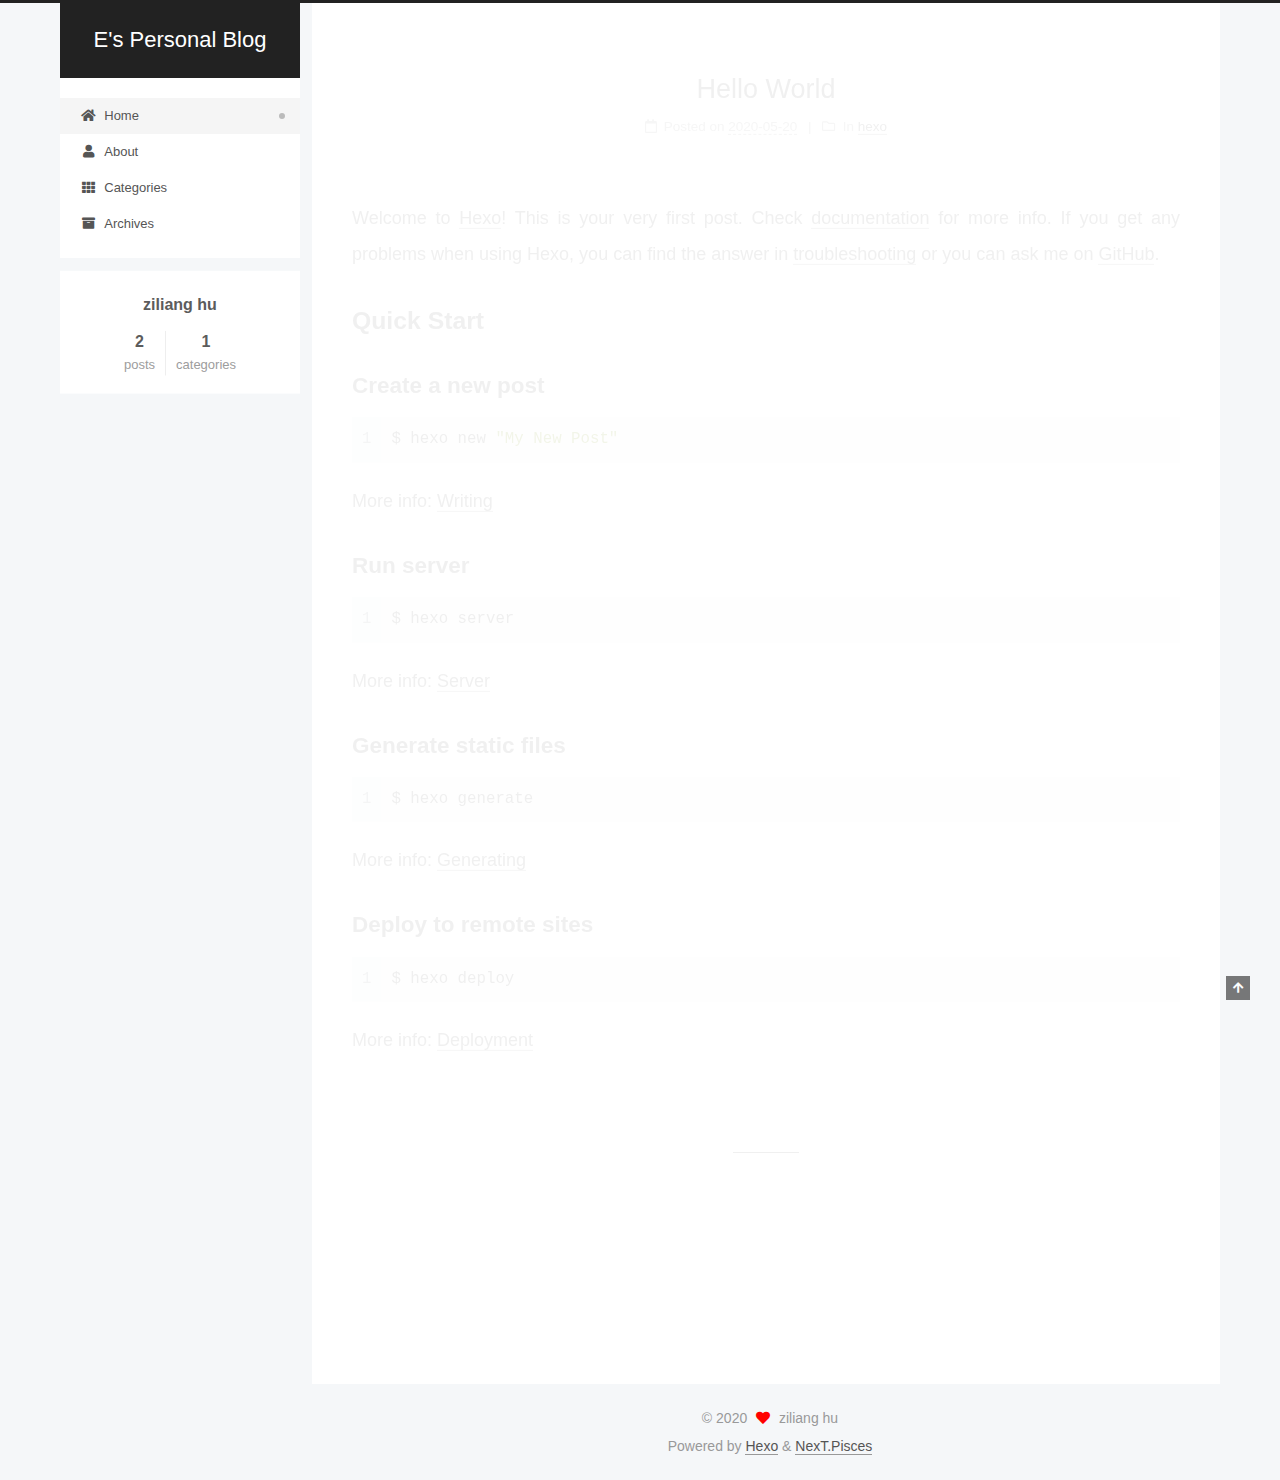
==== commit 1559d93e: "Site updated: 2020-05-20 14:14:44" ====
--- a/index.html
+++ b/index.html
@@ -21,11 +21,11 @@
   </script>
 
   <meta property="og:type" content="website">
-<meta property="og:title" content="Hexo">
+<meta property="og:title" content="E&#39;s Personal Blog">
 <meta property="og:url" content="http://yoursite.com/index.html">
-<meta property="og:site_name" content="Hexo">
+<meta property="og:site_name" content="E&#39;s Personal Blog">
 <meta property="og:locale" content="en_US">
-<meta property="article:author" content="John Doe">
+<meta property="article:author" content="ziliang hu">
 <meta name="twitter:card" content="summary">
 
 <link rel="canonical" href="http://yoursite.com/">
@@ -41,7 +41,7 @@
   };
 </script>
 
-  <title>Hexo</title>
+  <title>E's Personal Blog</title>
   
 
 
@@ -92,7 +92,7 @@
 
     <a href="/" class="brand" rel="start">
       <span class="logo-line-before"><i></i></span>
-      <h1 class="site-title">Hexo</h1>
+      <h1 class="site-title">E's Personal Blog</h1>
       <span class="logo-line-after"><i></i></span>
     </a>
   </div>
@@ -159,12 +159,12 @@
 
     <span hidden itemprop="author" itemscope itemtype="http://schema.org/Person">
       <meta itemprop="image" content="/images/avatar.gif">
-      <meta itemprop="name" content="John Doe">
+      <meta itemprop="name" content="ziliang hu">
       <meta itemprop="description" content="">
     </span>
 
     <span hidden itemprop="publisher" itemscope itemtype="http://schema.org/Organization">
-      <meta itemprop="name" content="Hexo">
+      <meta itemprop="name" content="E's Personal Blog">
     </span>
       <header class="post-header">
         <h2 class="post-title" itemprop="name headline">
@@ -239,12 +239,12 @@
 
     <span hidden itemprop="author" itemscope itemtype="http://schema.org/Person">
       <meta itemprop="image" content="/images/avatar.gif">
-      <meta itemprop="name" content="John Doe">
+      <meta itemprop="name" content="ziliang hu">
       <meta itemprop="description" content="">
     </span>
 
     <span hidden itemprop="publisher" itemscope itemtype="http://schema.org/Organization">
-      <meta itemprop="name" content="Hexo">
+      <meta itemprop="name" content="E's Personal Blog">
     </span>
       <header class="post-header">
         <h2 class="post-title" itemprop="name headline">
@@ -356,7 +356,7 @@
 
       <div class="site-overview-wrap sidebar-panel">
         <div class="site-author motion-element" itemprop="author" itemscope itemtype="http://schema.org/Person">
-  <p class="site-author-name" itemprop="name">John Doe</p>
+  <p class="site-author-name" itemprop="name">ziliang hu</p>
   <div class="site-description" itemprop="description"></div>
 </div>
 <div class="site-state-wrap motion-element">
@@ -402,7 +402,7 @@
   <span class="with-love">
     <i class="fa fa-heart"></i>
   </span>
-  <span class="author" itemprop="copyrightHolder">John Doe</span>
+  <span class="author" itemprop="copyrightHolder">ziliang hu</span>
 </div>
   <div class="powered-by">Powered by <a href="https://hexo.io/" class="theme-link" rel="noopener" target="_blank">Hexo</a> & <a href="https://pisces.theme-next.org/" class="theme-link" rel="noopener" target="_blank">NexT.Pisces</a>
   </div>
--- a/css/main.css
+++ b/css/main.css
@@ -1168,7 +1168,7 @@
 }
 .links-of-author a::before,
 .links-of-author span.exturl::before {
-  background: #ecc20f;
+  background: #4960ff;
   border-radius: 50%;
   content: ' ';
   display: inline-block;
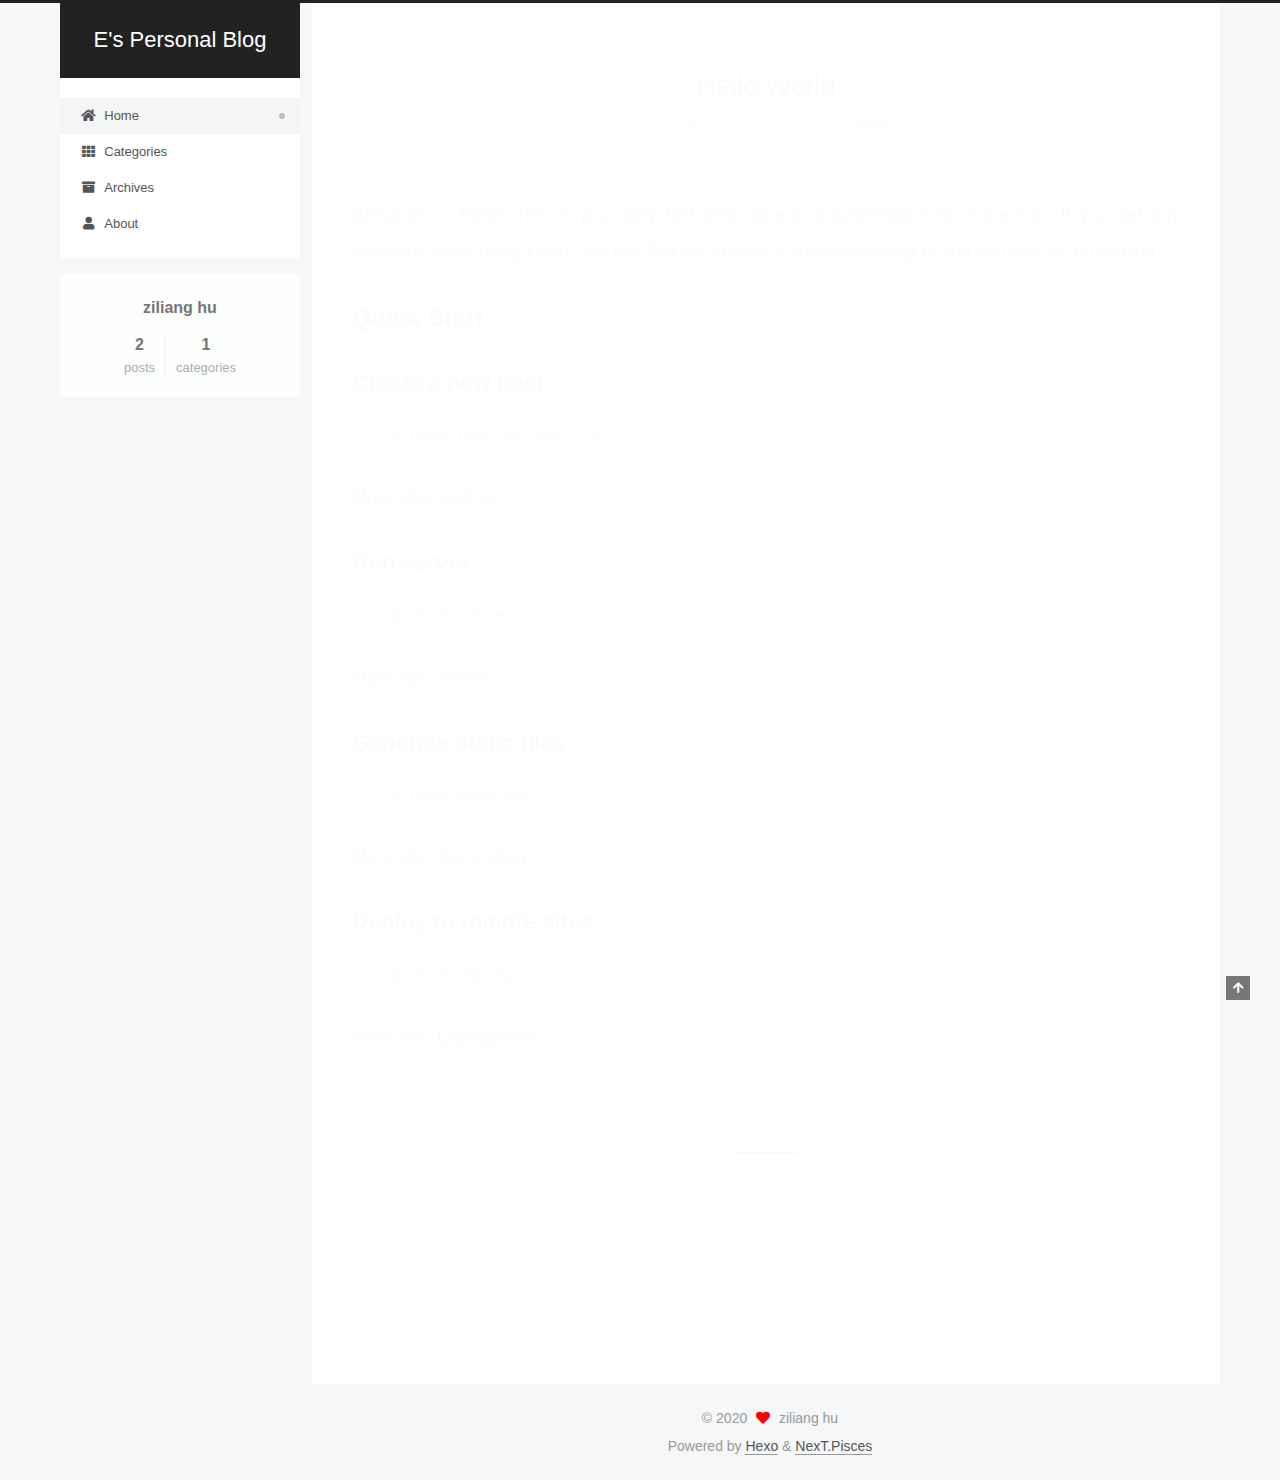
==== commit f854f7da: "Site updated: 2020-05-20 14:17:08" ====
--- a/index.html
+++ b/index.html
@@ -113,11 +113,6 @@
     <a href="/" rel="section"><i class="fa fa-home fa-fw"></i>Home</a>
 
   </li>
-        <li class="menu-item menu-item-about">
-
-    <a href="/about/" rel="section"><i class="fa fa-user fa-fw"></i>About</a>
-
-  </li>
         <li class="menu-item menu-item-categories">
 
     <a href="/categories/" rel="section"><i class="fa fa-th fa-fw"></i>Categories</a>
@@ -126,6 +121,11 @@
         <li class="menu-item menu-item-archives">
 
     <a href="/archives/" rel="section"><i class="fa fa-archive fa-fw"></i>Archives</a>
+
+  </li>
+        <li class="menu-item menu-item-about">
+
+    <a href="/about/" rel="section"><i class="fa fa-user fa-fw"></i>About</a>
 
   </li>
   </ul>
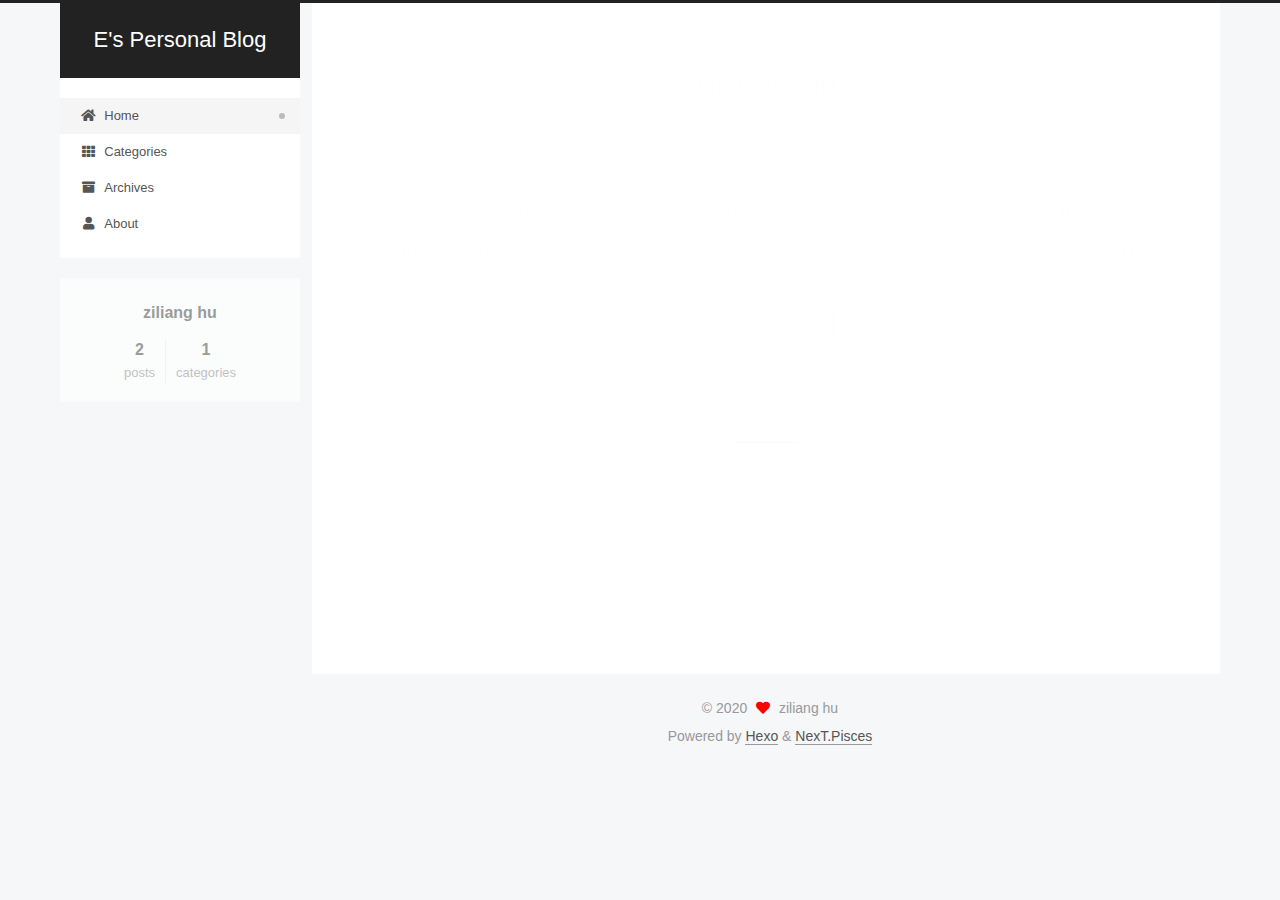
==== commit d55fe33a: "Site updated: 2020-06-18 16:22:39" ====
--- a/index.html
+++ b/index.html
@@ -180,7 +180,7 @@
               <span class="post-meta-item-text">Posted on</span>
               
 
-              <time title="Created: 2020-05-20 10:34:43 / Modified: 10:53:26" itemprop="dateCreated datePublished" datetime="2020-05-20T10:34:43+08:00">2020-05-20</time>
+              <time title="Created: 2020-05-20 10:34:43 / Modified: 14:24:26" itemprop="dateCreated datePublished" datetime="2020-05-20T10:34:43+08:00">2020-05-20</time>
             </span>
             <span class="post-meta-item">
               <span class="post-meta-item-icon">
@@ -204,19 +204,14 @@
 
       
           <p>Welcome to <a href="https://hexo.io/" target="_blank" rel="noopener">Hexo</a>! This is your very first post. Check <a href="https://hexo.io/docs/" target="_blank" rel="noopener">documentation</a> for more info. If you get any problems when using Hexo, you can find the answer in <a href="https://hexo.io/docs/troubleshooting.html" target="_blank" rel="noopener">troubleshooting</a> or you can ask me on <a href="https://github.com/hexojs/hexo/issues" target="_blank" rel="noopener">GitHub</a>.</p>
-<h2 id="Quick-Start"><a href="#Quick-Start" class="headerlink" title="Quick Start"></a>Quick Start</h2><h3 id="Create-a-new-post"><a href="#Create-a-new-post" class="headerlink" title="Create a new post"></a>Create a new post</h3><figure class="highlight bash"><table><tr><td class="gutter"><pre><span class="line">1</span><br></pre></td><td class="code"><pre><span class="line">$ hexo new <span class="string">"My New Post"</span></span><br></pre></td></tr></table></figure>
-
-<p>More info: <a href="https://hexo.io/docs/writing.html" target="_blank" rel="noopener">Writing</a></p>
-<h3 id="Run-server"><a href="#Run-server" class="headerlink" title="Run server"></a>Run server</h3><figure class="highlight bash"><table><tr><td class="gutter"><pre><span class="line">1</span><br></pre></td><td class="code"><pre><span class="line">$ hexo server</span><br></pre></td></tr></table></figure>
-
-<p>More info: <a href="https://hexo.io/docs/server.html" target="_blank" rel="noopener">Server</a></p>
-<h3 id="Generate-static-files"><a href="#Generate-static-files" class="headerlink" title="Generate static files"></a>Generate static files</h3><figure class="highlight bash"><table><tr><td class="gutter"><pre><span class="line">1</span><br></pre></td><td class="code"><pre><span class="line">$ hexo generate</span><br></pre></td></tr></table></figure>
-
-<p>More info: <a href="https://hexo.io/docs/generating.html" target="_blank" rel="noopener">Generating</a></p>
-<h3 id="Deploy-to-remote-sites"><a href="#Deploy-to-remote-sites" class="headerlink" title="Deploy to remote sites"></a>Deploy to remote sites</h3><figure class="highlight bash"><table><tr><td class="gutter"><pre><span class="line">1</span><br></pre></td><td class="code"><pre><span class="line">$ hexo deploy</span><br></pre></td></tr></table></figure>
-
-<p>More info: <a href="https://hexo.io/docs/one-command-deployment.html" target="_blank" rel="noopener">Deployment</a></p>
-
+          <!--noindex-->
+            <div class="post-button">
+              <a class="btn" href="/2020/05/20/hello-world/#more" rel="contents">
+                Read more &raquo;
+              </a>
+            </div>
+          <!--/noindex-->
+        
       
     </div>
 
--- a/css/main.css
+++ b/css/main.css
@@ -1168,7 +1168,7 @@
 }
 .links-of-author a::before,
 .links-of-author span.exturl::before {
-  background: #4960ff;
+  background: #ffff25;
   border-radius: 50%;
   content: ' ';
   display: inline-block;
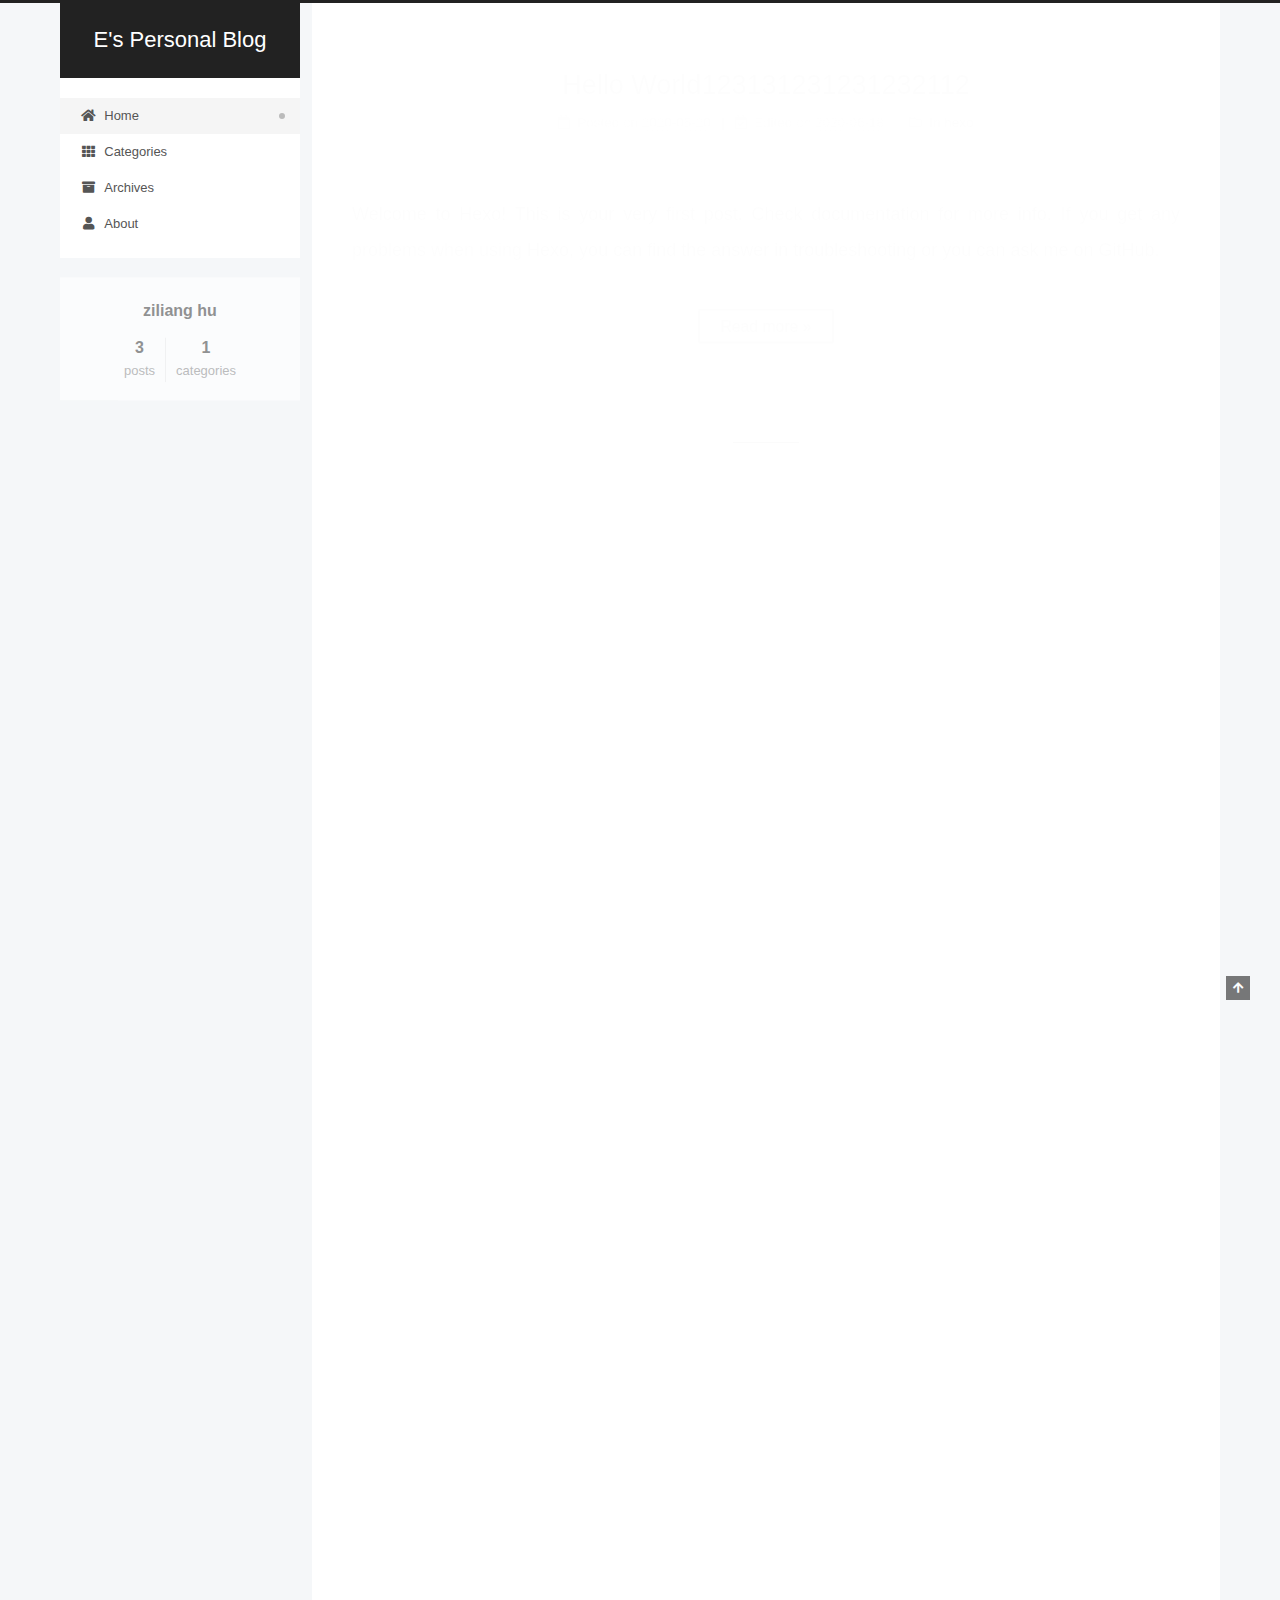
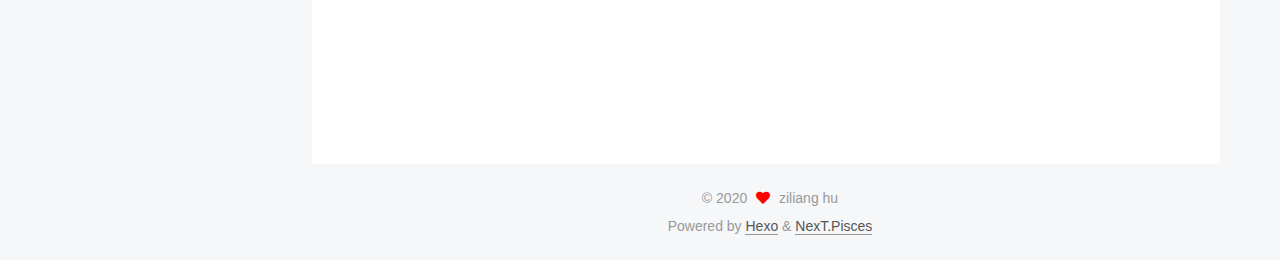
==== commit 5bfc5ec3: "Site updated: 2020-06-18 16:25:00" ====
--- a/index.html
+++ b/index.html
@@ -169,7 +169,7 @@
       <header class="post-header">
         <h2 class="post-title" itemprop="name headline">
           
-            <a href="/2020/05/20/hello-world/" class="post-title-link" itemprop="url">Hello World</a>
+            <a href="/2020/05/20/hello-world/" class="post-title-link" itemprop="url">Hello World123131231231232112</a>
         </h2>
 
         <div class="post-meta">
@@ -178,10 +178,16 @@
                 <i class="far fa-calendar"></i>
               </span>
               <span class="post-meta-item-text">Posted on</span>
-              
-
-              <time title="Created: 2020-05-20 10:34:43 / Modified: 14:24:26" itemprop="dateCreated datePublished" datetime="2020-05-20T10:34:43+08:00">2020-05-20</time>
+
+              <time title="Created: 2020-05-20 10:34:43" itemprop="dateCreated datePublished" datetime="2020-05-20T10:34:43+08:00">2020-05-20</time>
             </span>
+              <span class="post-meta-item">
+                <span class="post-meta-item-icon">
+                  <i class="far fa-calendar-check"></i>
+                </span>
+                <span class="post-meta-item-text">Edited on</span>
+                <time title="Modified: 2020-06-18 16:23:57" itemprop="dateModified" datetime="2020-06-18T16:23:57+08:00">2020-06-18</time>
+              </span>
             <span class="post-meta-item">
               <span class="post-meta-item-icon">
                 <i class="far fa-folder"></i>
@@ -279,6 +285,76 @@
 
       
           
+      
+    </div>
+
+    
+    
+    
+      <footer class="post-footer">
+        <div class="post-eof"></div>
+      </footer>
+  </article>
+  
+  
+  
+
+      
+  
+  
+  <article itemscope itemtype="http://schema.org/Article" class="post-block" lang="en">
+    <link itemprop="mainEntityOfPage" href="http://yoursite.com/2020/05/20/hello-world%202/">
+
+    <span hidden itemprop="author" itemscope itemtype="http://schema.org/Person">
+      <meta itemprop="image" content="/images/avatar.gif">
+      <meta itemprop="name" content="ziliang hu">
+      <meta itemprop="description" content="">
+    </span>
+
+    <span hidden itemprop="publisher" itemscope itemtype="http://schema.org/Organization">
+      <meta itemprop="name" content="E's Personal Blog">
+    </span>
+      <header class="post-header">
+        <h2 class="post-title" itemprop="name headline">
+          
+            <a href="/2020/05/20/hello-world%202/" class="post-title-link" itemprop="url">Hello World</a>
+        </h2>
+
+        <div class="post-meta">
+            <span class="post-meta-item">
+              <span class="post-meta-item-icon">
+                <i class="far fa-calendar"></i>
+              </span>
+              <span class="post-meta-item-text">Posted on</span>
+
+              <time title="Created: 2020-05-20 10:10:02" itemprop="dateCreated datePublished" datetime="2020-05-20T10:10:02+08:00">2020-05-20</time>
+            </span>
+
+          
+
+        </div>
+      </header>
+
+    
+    
+    
+    <div class="post-body" itemprop="articleBody">
+
+      
+          <p>Welcome to <a href="https://hexo.io/" target="_blank" rel="noopener">Hexo</a>! This is your very first post. Check <a href="https://hexo.io/docs/" target="_blank" rel="noopener">documentation</a> for more info. If you get any problems when using Hexo, you can find the answer in <a href="https://hexo.io/docs/troubleshooting.html" target="_blank" rel="noopener">troubleshooting</a> or you can ask me on <a href="https://github.com/hexojs/hexo/issues" target="_blank" rel="noopener">GitHub</a>.</p>
+<h2 id="Quick-Start"><a href="#Quick-Start" class="headerlink" title="Quick Start"></a>Quick Start</h2><h3 id="Create-a-new-post"><a href="#Create-a-new-post" class="headerlink" title="Create a new post"></a>Create a new post</h3><figure class="highlight bash"><table><tr><td class="gutter"><pre><span class="line">1</span><br></pre></td><td class="code"><pre><span class="line">$ hexo new <span class="string">"My New Post"</span></span><br></pre></td></tr></table></figure>
+
+<p>More info: <a href="https://hexo.io/docs/writing.html" target="_blank" rel="noopener">Writing</a></p>
+<h3 id="Run-server"><a href="#Run-server" class="headerlink" title="Run server"></a>Run server</h3><figure class="highlight bash"><table><tr><td class="gutter"><pre><span class="line">1</span><br></pre></td><td class="code"><pre><span class="line">$ hexo server</span><br></pre></td></tr></table></figure>
+
+<p>More info: <a href="https://hexo.io/docs/server.html" target="_blank" rel="noopener">Server</a></p>
+<h3 id="Generate-static-files"><a href="#Generate-static-files" class="headerlink" title="Generate static files"></a>Generate static files</h3><figure class="highlight bash"><table><tr><td class="gutter"><pre><span class="line">1</span><br></pre></td><td class="code"><pre><span class="line">$ hexo generate</span><br></pre></td></tr></table></figure>
+
+<p>More info: <a href="https://hexo.io/docs/generating.html" target="_blank" rel="noopener">Generating</a></p>
+<h3 id="Deploy-to-remote-sites"><a href="#Deploy-to-remote-sites" class="headerlink" title="Deploy to remote sites"></a>Deploy to remote sites</h3><figure class="highlight bash"><table><tr><td class="gutter"><pre><span class="line">1</span><br></pre></td><td class="code"><pre><span class="line">$ hexo deploy</span><br></pre></td></tr></table></figure>
+
+<p>More info: <a href="https://hexo.io/docs/one-command-deployment.html" target="_blank" rel="noopener">Deployment</a></p>
+
       
     </div>
 
@@ -359,7 +435,7 @@
       <div class="site-state-item site-state-posts">
           <a href="/archives/">
         
-          <span class="site-state-item-count">2</span>
+          <span class="site-state-item-count">3</span>
           <span class="site-state-item-name">posts</span>
         </a>
       </div>
